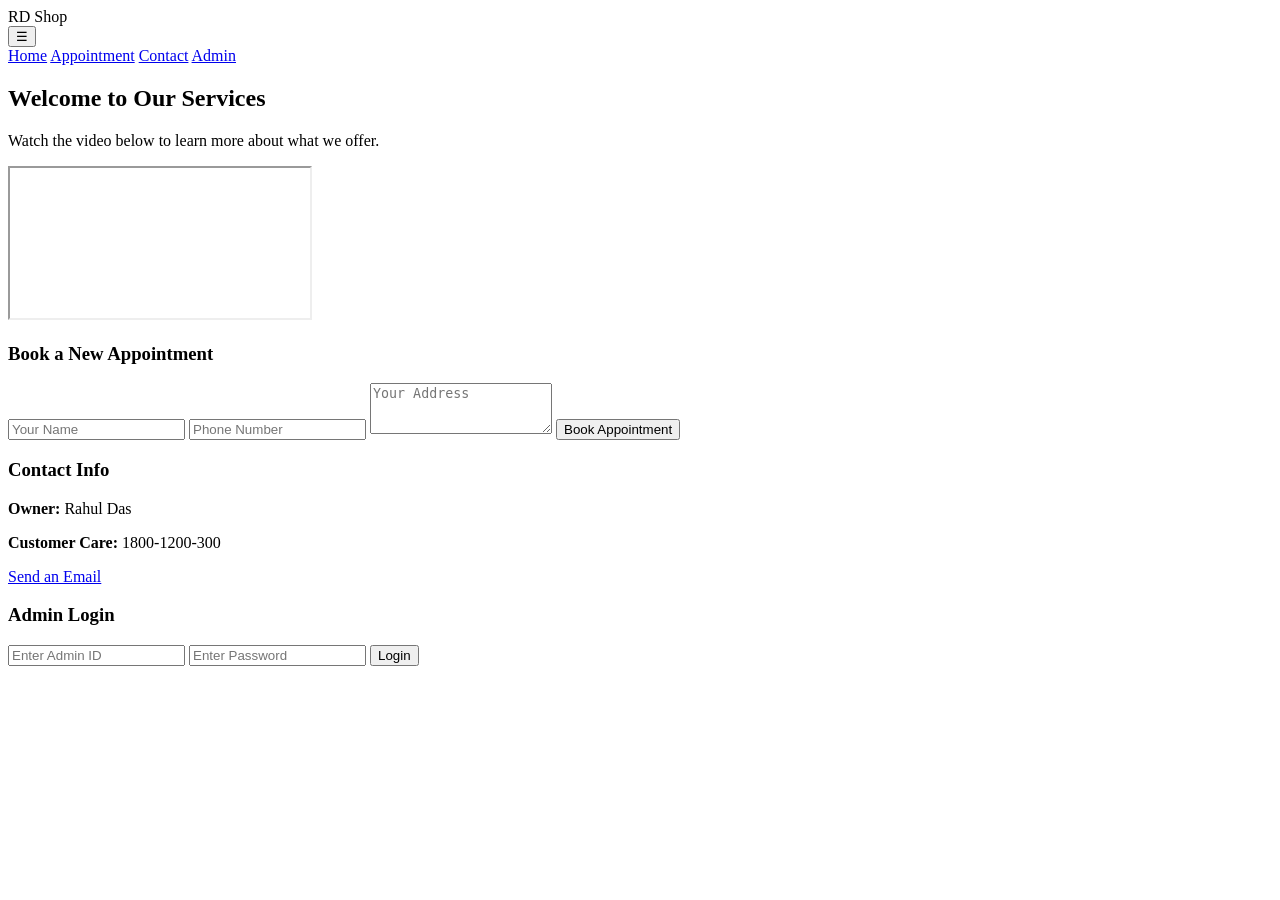
==== index.html @ 36b1b047 "Update index.html" ====
<!DOCTYPE html>
<html lang="en">
<head>
  <meta charset="UTF-8">
  <meta name="viewport" content="width=device-width, initial-scale=1.0">
  <title>Professional Booking Website</title>
  <link rel="stylesheet" href="style.css">
</head>
<body>

  <nav class="navbar">
    <div class="brand-logo">RD Shop</div>
    
    <button class="burger-menu" id="burgerBtn" onclick="toggleMenu()">
      &#9776;
    </button>

    <div class="nav-links" id="navLinks">
      <a href="#" onclick="showPage('homePage')">Home</a>
      <a href="#" onclick="showPage('appointmentPage')">Appointment</a>
      <a href="#" onclick="showPage('contactPage')">Contact</a>
      <a href="#" onclick="showPage('adminPage')" class="admin-btn">Admin</a>
    </div>
  </nav>

  <div class="main-content">
    
    <div id="homePage" class="page-section active-page">
      <h2>Welcome to Our Services</h2>
      <p>Watch the video below to learn more about what we offer.</p>
      <div class="video-container">
        <iframe src="https://drive.google.com/file/d/1OFH7rsXLNHK45rl4JswXn68paN9ty5_2/preview" allow="autoplay"></iframe>
      </div>
    </div>

    <div id="appointmentPage" class="page-section">
      <div class="card-section">
        <h3>Book a New Appointment</h3>
        <input type="text" id="name" placeholder="Your Name" required>
        <input type="text" id="phone" placeholder="Phone Number" required>
        <textarea id="address" placeholder="Your Address" rows="3" required></textarea>
        <button onclick="submitBooking()" class="btn-submit">Book Appointment</button>
        <p id="bookingMessage" class="msg-box"></p>
      </div>
    </div>

    <div id="contactPage" class="page-section">
      <div class="card-section text-center">
        <h3>Contact Info</h3>
        <p><strong>Owner:</strong> Rahul Das</p>
        <p><strong>Customer Care:</strong> 1800-1200-300</p>
        <a href="mailto:rahuldas8315@gmail.com" class="btn-email">Send an Email</a>
      </div>
    </div>

    <div id="adminPage" class="page-section">
      <div class="card-section" id="adminLoginSection">
        <h3>Admin Login</h3>
        <input type="text" id="adminId" placeholder="Enter Admin ID">
        <input type="password" id="adminPassword" placeholder="Enter Password">
        <button onclick="loginAdmin()" class="btn-submit">Login</button>
        <p id="adminMessage" class="msg-box"></p>
      </div>

      <div class="card-section" id="adminDashboard" style="display:none;">
        <div class="header-flex">
          <h3>Appointment List</h3>
          <button onclick="logoutAdmin()" class="btn-logout">Logout</button>
        </div>
        <div id="tableContainer" class="table-responsive">Loading...</div>
      </div>
    </div>

  </div>

  <script src="script.js"></script>
</body>
</html>
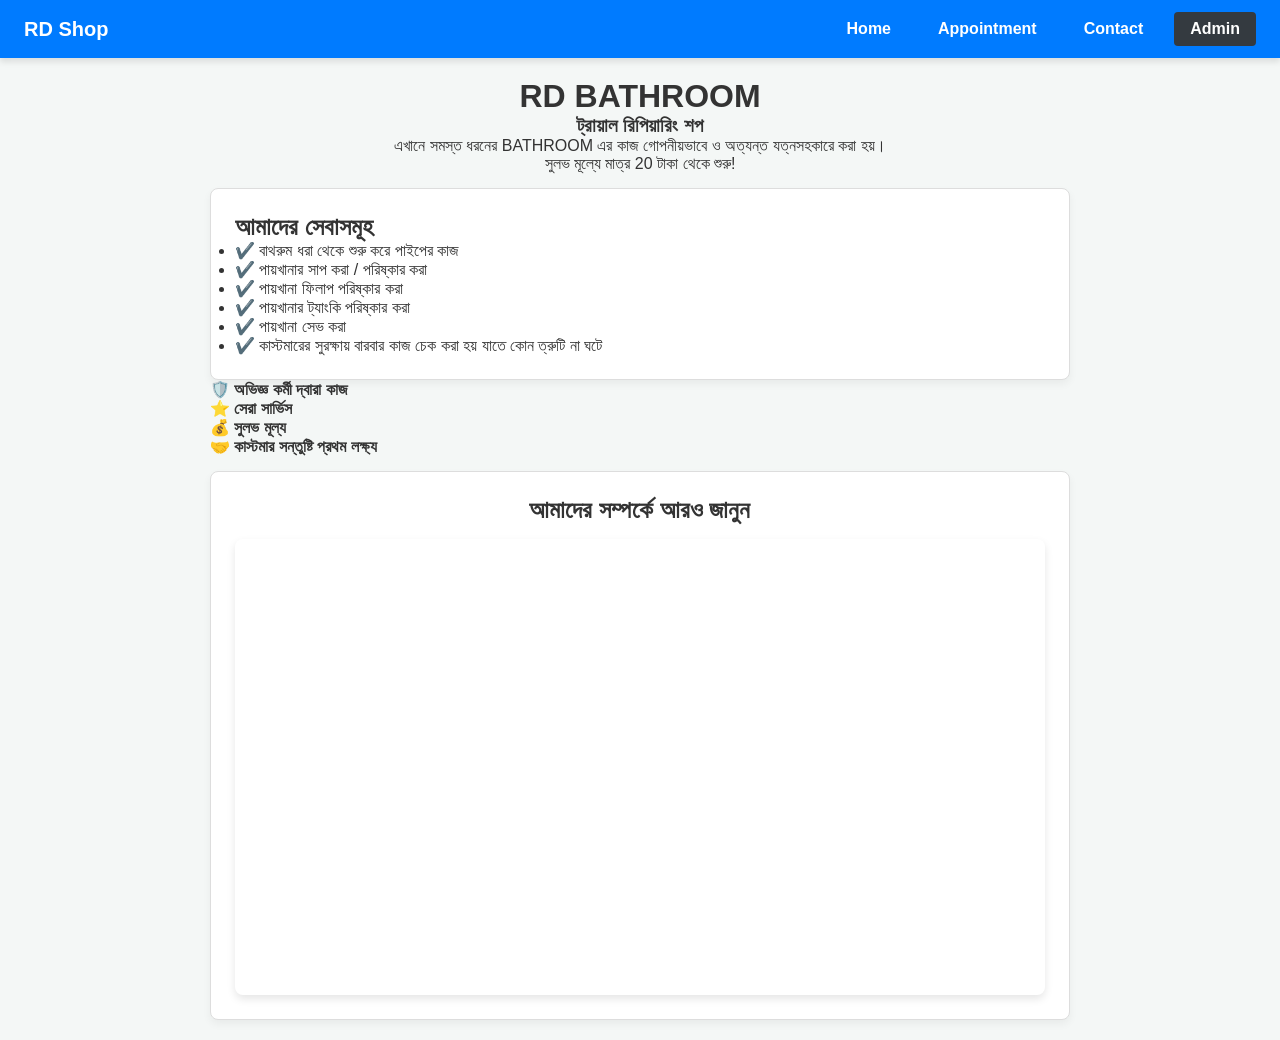
==== commit cc6701b1: "Update index.html" ====
--- a/index.html
+++ b/index.html
@@ -3,18 +3,14 @@
 <head>
   <meta charset="UTF-8">
   <meta name="viewport" content="width=device-width, initial-scale=1.0">
-  <title>Professional Booking Website</title>
+  <title>RD Bathroom - Professional Services</title>
   <link rel="stylesheet" href="style.css">
 </head>
 <body>
 
   <nav class="navbar">
     <div class="brand-logo">RD Shop</div>
-    
-    <button class="burger-menu" id="burgerBtn" onclick="toggleMenu()">
-      &#9776;
-    </button>
-
+    <button class="burger-menu" id="burgerBtn" onclick="toggleMenu()">&#9776;</button>
     <div class="nav-links" id="navLinks">
       <a href="#" onclick="showPage('homePage')">Home</a>
       <a href="#" onclick="showPage('appointmentPage')">Appointment</a>
@@ -26,51 +22,102 @@
   <div class="main-content">
     
     <div id="homePage" class="page-section active-page">
-      <h2>Welcome to Our Services</h2>
-      <p>Watch the video below to learn more about what we offer.</p>
-      <div class="video-container">
-        <iframe src="https://drive.google.com/file/d/1OFH7rsXLNHK45rl4JswXn68paN9ty5_2/preview" allow="autoplay"></iframe>
+      
+      <div class="hero-section text-center">
+        <h1 class="shop-title">RD BATHROOM</h1>
+        <h3 class="shop-subtitle">ট্রায়াল রিপিয়ারিং শপ</h3>
+        <p class="tagline">এখানে সমস্ত ধরনের BATHROOM এর কাজ গোপনীয়ভাবে ও অত্যন্ত যত্নসহকারে করা হয়।</p>
+        <div class="offer-badge">সুলভ মূল্যে মাত্র 20 টাকা থেকে শুরু!</div>
+      </div>
+
+      <div class="card-section">
+        <h2 class="section-title">আমাদের সেবাসমূহ</h2>
+        <ul class="service-list">
+          <li>✔️ বাথরুম ধরা থেকে শুরু করে পাইপের কাজ</li>
+          <li>✔️ পায়খানার সাপ করা / পরিষ্কার করা</li>
+          <li>✔️ পায়খানা ফিলাপ পরিষ্কার করা</li>
+          <li>✔️ পায়খানার ট্যাংকি পরিষ্কার করা</li>
+          <li>✔️ পায়খানা সেভ করা</li>
+          <li>✔️ কাস্টমারের সুরক্ষায় বারবার কাজ চেক করা হয় যাতে কোন ত্রুটি না ঘটে</li>
+        </ul>
+      </div>
+
+      <div class="features-grid">
+        <div class="feature-box">🛡️ <strong>অভিজ্ঞ কর্মী দ্বারা কাজ</strong></div>
+        <div class="feature-box">⭐ <strong>সেরা সার্ভিস</strong></div>
+        <div class="feature-box">💰 <strong>সুলভ মূল্য</strong></div>
+        <div class="feature-box">🤝 <strong>কাস্টমার সন্তুষ্টি প্রথম লক্ষ্য</strong></div>
+      </div>
+
+      <div class="card-section text-center">
+        <h2 class="section-title">আমাদের সম্পর্কে আরও জানুন</h2>
+        <div class="video-container">
+          <iframe src="https://drive.google.com/file/d/1OFH7rsXLNHK45rl4JswXn68paN9ty5_2/preview" allow="autoplay"></iframe>
+        </div>
       </div>
     </div>
 
     <div id="appointmentPage" class="page-section">
       <div class="card-section">
-        <h3>Book a New Appointment</h3>
-        <input type="text" id="name" placeholder="Your Name" required>
-        <input type="text" id="phone" placeholder="Phone Number" required>
-        <textarea id="address" placeholder="Your Address" rows="3" required></textarea>
-        <button onclick="submitBooking()" class="btn-submit">Book Appointment</button>
+        <h2 class="section-title">Book a New Appointment</h2>
+        <div class="form-group">
+          <input type="text" id="name" placeholder="Your Name" required>
+          <input type="text" id="phone" placeholder="Phone Number" required>
+          <textarea id="address" placeholder="Your Address" rows="3" required></textarea>
+          <button id="bookBtn" onclick="submitBooking()" class="btn-submit">Book Appointment</button>
+        </div>
         <p id="bookingMessage" class="msg-box"></p>
       </div>
     </div>
 
     <div id="contactPage" class="page-section">
       <div class="card-section text-center">
-        <h3>Contact Info</h3>
-        <p><strong>Owner:</strong> Rahul Das</p>
-        <p><strong>Customer Care:</strong> 1800-1200-300</p>
+        <h2 class="section-title">Contact Info</h2>
+        
+        <div class="contact-grid">
+          <div class="contact-card">
+            <div class="icon">📍</div>
+            <h4>Address</h4>
+            <p>গ্রাম: শ্রীধরপুর, ঘোলা<br>রানাঘাট, নদীয়া</p>
+          </div>
+          
+          <div class="contact-card">
+            <div class="icon">📞</div>
+            <h4>Phone</h4>
+            <p><strong>Mobile:</strong> 9002785595</p>
+            <p><strong>Care:</strong> 1800-1200-300</p>
+          </div>
+          
+          <div class="contact-card">
+            <div class="icon">👤</div>
+            <h4>Proprietor</h4>
+            <p>Rahul Das</p>
+          </div>
+        </div>
+
         <a href="mailto:rahuldas8315@gmail.com" class="btn-email">Send an Email</a>
       </div>
     </div>
 
     <div id="adminPage" class="page-section">
       <div class="card-section" id="adminLoginSection">
-        <h3>Admin Login</h3>
-        <input type="text" id="adminId" placeholder="Enter Admin ID">
-        <input type="password" id="adminPassword" placeholder="Enter Password">
-        <button onclick="loginAdmin()" class="btn-submit">Login</button>
+        <h2 class="section-title">Admin Login</h2>
+        <div class="form-group">
+          <input type="text" id="adminId" placeholder="Enter Admin ID">
+          <input type="password" id="adminPassword" placeholder="Enter Password">
+          <button id="loginBtn" onclick="loginAdmin()" class="btn-submit">Login</button>
+        </div>
         <p id="adminMessage" class="msg-box"></p>
       </div>
 
       <div class="card-section" id="adminDashboard" style="display:none;">
         <div class="header-flex">
-          <h3>Appointment List</h3>
+          <h2 class="section-title" style="margin:0;">Appointment List</h2>
           <button onclick="logoutAdmin()" class="btn-logout">Logout</button>
         </div>
         <div id="tableContainer" class="table-responsive">Loading...</div>
       </div>
     </div>
-
   </div>
 
   <script src="script.js"></script>
--- a/style.css
+++ b/style.css
@@ -0,0 +1,59 @@
+* { box-sizing: border-box; margin: 0; padding: 0; }
+body { font-family: 'Segoe UI', Tahoma, Geneva, Verdana, sans-serif; background: #f4f7f6; color: #333; }
+
+/* Navbar Base */
+.navbar { background-color: #007bff; display: flex; justify-content: space-between; align-items: center; padding: 12px 24px; box-shadow: 0 4px 6px rgba(0,0,0,0.1); position: relative; }
+.brand-logo { color: #fff; font-size: 20px; font-weight: bold; }
+.nav-links { display: flex; align-items: center; gap: 15px; }
+.nav-links a { color: white; text-decoration: none; font-weight: 600; padding: 8px 16px; border-radius: 4px; transition: 0.3s; }
+.nav-links a:hover { background-color: #0056b3; }
+.nav-links a.admin-btn { background-color: #343a40; }
+.nav-links a.admin-btn:hover { background-color: #1d2124; }
+
+/* Burger Button */
+.burger-menu { display: none; background: none; border: none; color: white; font-size: 28px; cursor: pointer; }
+
+/* Mobile responsive menu */
+@media (max-width: 768px) {
+  .burger-menu { display: block; }
+  .nav-links { display: none; flex-direction: column; position: absolute; top: 100%; left: 0; width: 100%; background-color: #007bff; padding: 15px 0; box-shadow: 0 6px 10px rgba(0,0,0,0.15); z-index: 1000; }
+  .nav-links.show { display: flex; }
+  .nav-links a { width: 90%; text-align: center; padding: 12px 0; }
+}
+
+/* Page Layout */
+.main-content { padding: 20px; max-width: 900px; margin: auto; }
+.page-section { display: none; animation: fadeIn 0.4s ease-in-out; }
+.active-page { display: block; }
+@keyframes fadeIn { from { opacity: 0; transform: translateY(5px); } to { opacity: 1; transform: translateY(0); } }
+
+/* Cards & Forms */
+.card-section { border: 1px solid #ddd; padding: 24px; margin-top: 15px; border-radius: 8px; background: #fff; box-shadow: 0 4px 8px rgba(0,0,0,0.05); }
+.text-center { text-align: center; }
+.header-flex { display: flex; justify-content: space-between; align-items: center; }
+input, textarea, button { padding: 12px; margin: 8px 0; width: 100%; border-radius: 5px; border: 1px solid #ccc; font-family: inherit; font-size: 15px; }
+.btn-submit { background-color: #007bff; color: white; border: none; cursor: pointer; font-weight: bold; transition: 0.3s; }
+.btn-submit:hover { background-color: #0056b3; }
+.btn-email { background-color: #17a2b8; color: white; padding: 12px 24px; display: inline-block; text-decoration: none; border-radius: 5px; font-weight: bold; margin-top: 15px; }
+.btn-email:hover { background-color: #117a8b; }
+
+/* Responsive Video Container */
+.video-container { position: relative; padding-bottom: 56.25%; height: 0; overflow: hidden; border-radius: 8px; margin-top: 15px; box-shadow: 0 4px 8px rgba(0,0,0,0.1); }
+.video-container iframe { position: absolute; top: 0; left: 0; width: 100%; height: 100%; border: none; }
+
+/* Tables */
+.table-responsive { overflow-x: auto; margin-top: 15px; }
+table { width: 100%; border-collapse: collapse; font-size: 14px; }
+th, td { border: 1px solid #ddd; padding: 12px; text-align: left; }
+th { background-color: #343a40; color: white; }
+.btn-approve { background-color: #28a745; color: white; border: none; padding: 6px 12px; font-size: 12px; border-radius: 4px; cursor: pointer; margin-bottom: 4px; width: 100%; }
+.btn-reject { background-color: #dc3545; color: white; border: none; padding: 6px 12px; font-size: 12px; border-radius: 4px; cursor: pointer; width: 100%; }
+.btn-logout { background-color: #6c757d; color: white; border: none; width: auto; padding: 8px 16px; cursor: pointer; }
+.status-pending { color: #856404; font-weight: bold; background: #fff3cd; padding: 4px 8px; border-radius: 4px; display: inline-block; }
+.status-approved { color: #155724; font-weight: bold; background: #d4edda; padding: 4px 8px; border-radius: 4px; display: inline-block; }
+.status-rejected { color: #721c24; font-weight: bold; background: #f8d7da; padding: 4px 8px; border-radius: 4px; display: inline-block; }
+
+.msg-box { font-weight: bold; margin-top: 10px; }
+.error-text { color: red; }
+.success-text { color: green; }
+.info-text { color: blue; }
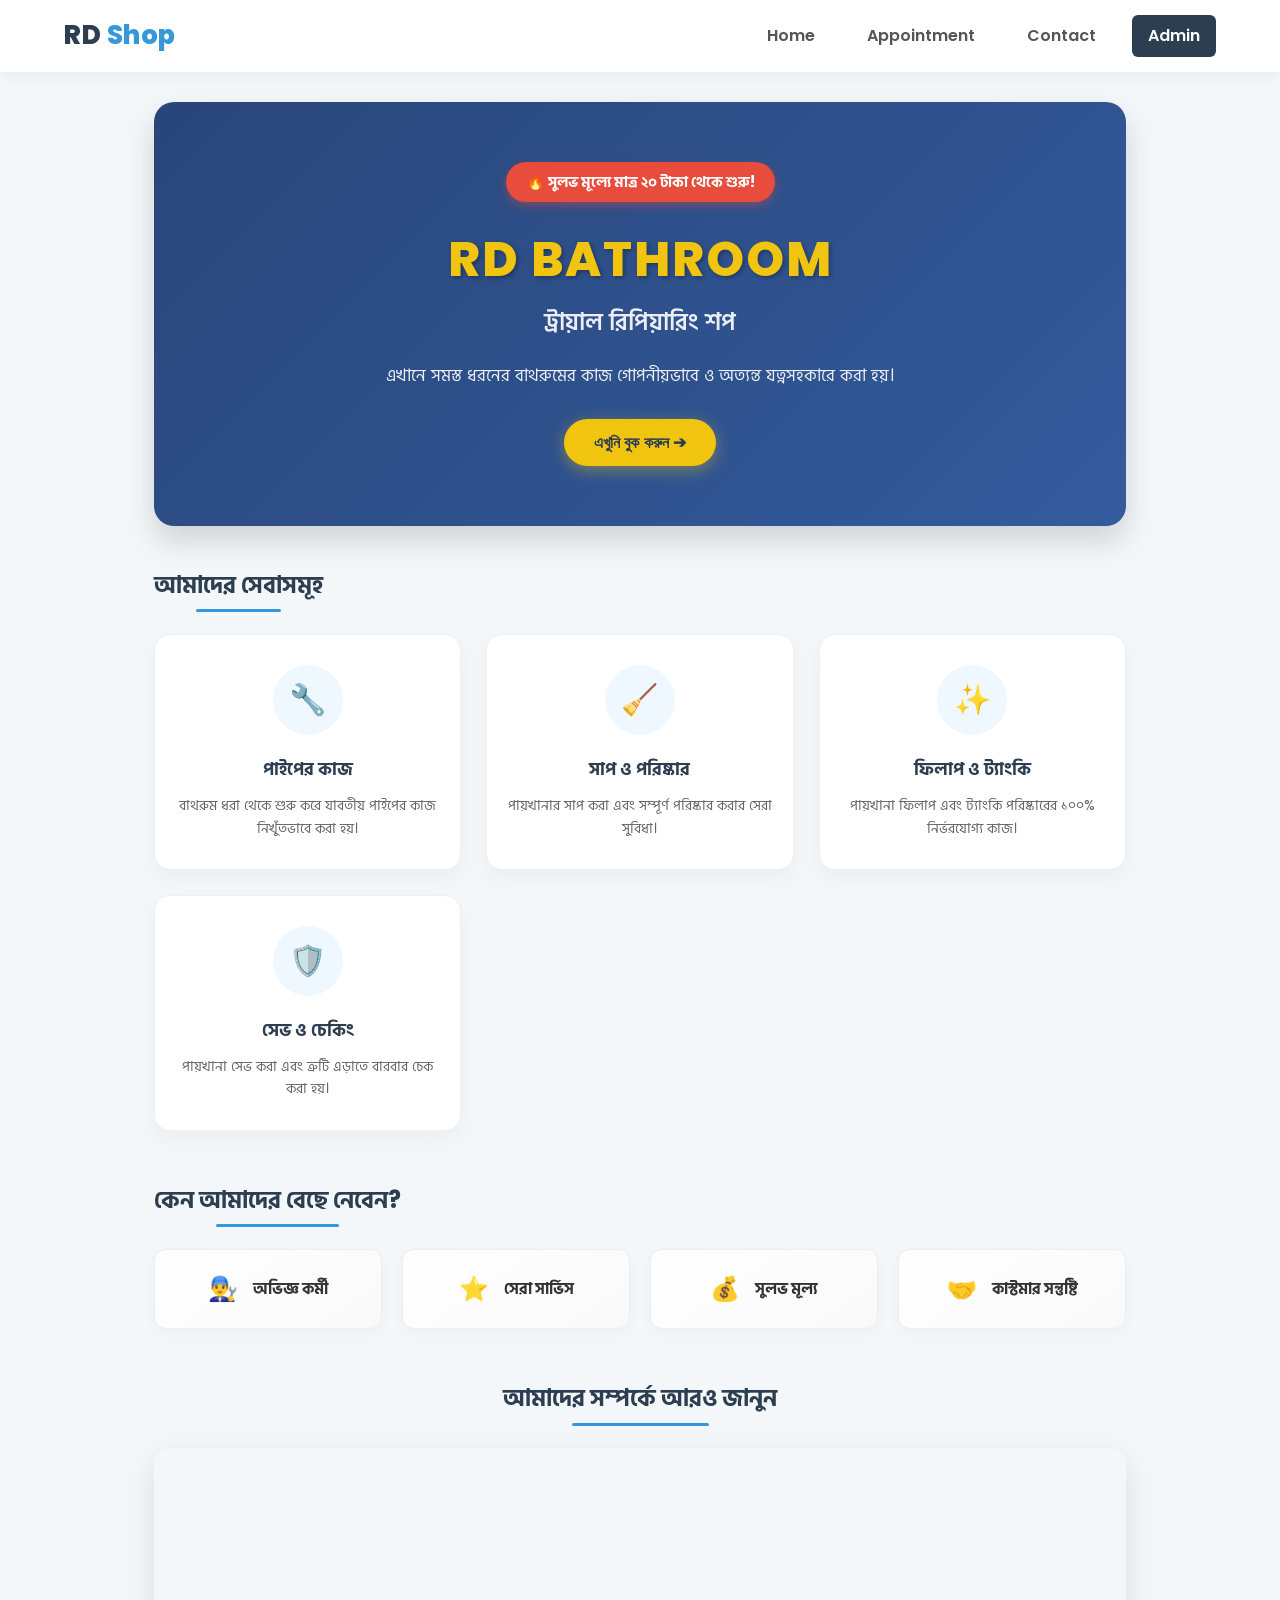
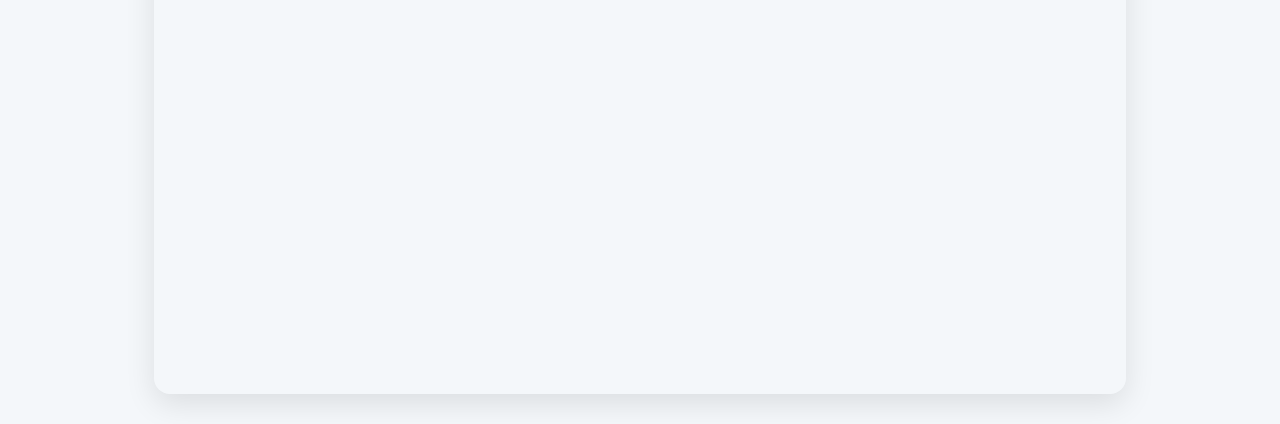
==== commit 39012c2b: "Update index.html" ====
--- a/index.html
+++ b/index.html
@@ -3,13 +3,18 @@
 <head>
   <meta charset="UTF-8">
   <meta name="viewport" content="width=device-width, initial-scale=1.0">
-  <title>RD Bathroom - Professional Services</title>
+  <title>RD Bathroom - Premium Services</title>
+  
+  <!-- Google Fonts for Professional Typography -->
+  <link href="https://fonts.googleapis.com/css2?family=Poppins:wght@300;400;600;800&family=Hind+Siliguri:wght@400;600;700&display=swap" rel="stylesheet">
+  
   <link rel="stylesheet" href="style.css">
 </head>
 <body>
 
+  <!-- Navigation Bar -->
   <nav class="navbar">
-    <div class="brand-logo">RD Shop</div>
+    <div class="brand-logo">RD <span>Shop</span></div>
     <button class="burger-menu" id="burgerBtn" onclick="toggleMenu()">&#9776;</button>
     <div class="nav-links" id="navLinks">
       <a href="#" onclick="showPage('homePage')">Home</a>
@@ -21,35 +26,72 @@
 
   <div class="main-content">
     
+    <!-- HOME PAGE -->
     <div id="homePage" class="page-section active-page">
       
-      <div class="hero-section text-center">
-        <h1 class="shop-title">RD BATHROOM</h1>
-        <h3 class="shop-subtitle">ট্রায়াল রিপিয়ারিং শপ</h3>
-        <p class="tagline">এখানে সমস্ত ধরনের BATHROOM এর কাজ গোপনীয়ভাবে ও অত্যন্ত যত্নসহকারে করা হয়।</p>
-        <div class="offer-badge">সুলভ মূল্যে মাত্র 20 টাকা থেকে শুরু!</div>
+      <!-- Premium Hero Section -->
+      <div class="hero-section">
+        <div class="hero-content">
+          <div class="offer-badge">🔥 সুলভ মূল্যে মাত্র ২০ টাকা থেকে শুরু!</div>
+          <h1 class="shop-title">RD BATHROOM</h1>
+          <h3 class="shop-subtitle">ট্রায়াল রিপিয়ারিং শপ</h3>
+          <p class="tagline">এখানে সমস্ত ধরনের বাথরুমের কাজ গোপনীয়ভাবে ও অত্যন্ত যত্নসহকারে করা হয়।</p>
+          <button class="hero-btn" onclick="showPage('appointmentPage')">এখুনি বুক করুন ➔</button>
+        </div>
       </div>
 
-      <div class="card-section">
-        <h2 class="section-title">আমাদের সেবাসমূহ</h2>
-        <ul class="service-list">
-          <li>✔️ বাথরুম ধরা থেকে শুরু করে পাইপের কাজ</li>
-          <li>✔️ পায়খানার সাপ করা / পরিষ্কার করা</li>
-          <li>✔️ পায়খানা ফিলাপ পরিষ্কার করা</li>
-          <li>✔️ পায়খানার ট্যাংকি পরিষ্কার করা</li>
-          <li>✔️ পায়খানা সেভ করা</li>
-          <li>✔️ কাস্টমারের সুরক্ষায় বারবার কাজ চেক করা হয় যাতে কোন ত্রুটি না ঘটে</li>
-        </ul>
+      <!-- Modern Services Grid -->
+      <div class="section-container">
+        <h2 class="section-title text-center">আমাদের সেবাসমূহ</h2>
+        <div class="services-grid">
+          <div class="service-card">
+            <div class="icon-circle">🔧</div>
+            <h4>পাইপের কাজ</h4>
+            <p>বাথরুম ধরা থেকে শুরু করে যাবতীয় পাইপের কাজ নিখুঁতভাবে করা হয়।</p>
+          </div>
+          <div class="service-card">
+            <div class="icon-circle">🧹</div>
+            <h4>সাপ ও পরিষ্কার</h4>
+            <p>পায়খানার সাপ করা এবং সম্পূর্ণ পরিষ্কার করার সেরা সুবিধা।</p>
+          </div>
+          <div class="service-card">
+            <div class="icon-circle">✨</div>
+            <h4>ফিলাপ ও ট্যাংকি</h4>
+            <p>পায়খানা ফিলাপ এবং ট্যাংকি পরিষ্কারের ১০০% নির্ভরযোগ্য কাজ।</p>
+          </div>
+          <div class="service-card">
+            <div class="icon-circle">🛡️</div>
+            <h4>সেভ ও চেকিং</h4>
+            <p>পায়খানা সেভ করা এবং ত্রুটি এড়াতে বারবার চেক করা হয়।</p>
+          </div>
+        </div>
       </div>
 
-      <div class="features-grid">
-        <div class="feature-box">🛡️ <strong>অভিজ্ঞ কর্মী দ্বারা কাজ</strong></div>
-        <div class="feature-box">⭐ <strong>সেরা সার্ভিস</strong></div>
-        <div class="feature-box">💰 <strong>সুলভ মূল্য</strong></div>
-        <div class="feature-box">🤝 <strong>কাস্টমার সন্তুষ্টি প্রথম লক্ষ্য</strong></div>
+      <!-- Premium Features Grid -->
+      <div class="section-container">
+        <h2 class="section-title text-center">কেন আমাদের বেছে নেবেন?</h2>
+        <div class="features-grid">
+          <div class="feature-box">
+            <span class="f-icon">👨‍🔧</span>
+            <strong>অভিজ্ঞ কর্মী</strong>
+          </div>
+          <div class="feature-box">
+            <span class="f-icon">⭐</span>
+            <strong>সেরা সার্ভিস</strong>
+          </div>
+          <div class="feature-box">
+            <span class="f-icon">💰</span>
+            <strong>সুলভ মূল্য</strong>
+          </div>
+          <div class="feature-box">
+            <span class="f-icon">🤝</span>
+            <strong>কাস্টমার সন্তুষ্টি</strong>
+          </div>
+        </div>
       </div>
 
-      <div class="card-section text-center">
+      <!-- Video Section -->
+      <div class="section-container text-center" style="margin-bottom: 0;">
         <h2 class="section-title">আমাদের সম্পর্কে আরও জানুন</h2>
         <div class="video-container">
           <iframe src="https://drive.google.com/file/d/1OFH7rsXLNHK45rl4JswXn68paN9ty5_2/preview" allow="autoplay"></iframe>
@@ -57,6 +99,7 @@
       </div>
     </div>
 
+    <!-- APPOINTMENT PAGE -->
     <div id="appointmentPage" class="page-section">
       <div class="card-section">
         <h2 class="section-title">Book a New Appointment</h2>
@@ -70,35 +113,33 @@
       </div>
     </div>
 
+    <!-- CONTACT PAGE -->
     <div id="contactPage" class="page-section">
       <div class="card-section text-center">
         <h2 class="section-title">Contact Info</h2>
-        
         <div class="contact-grid">
           <div class="contact-card">
             <div class="icon">📍</div>
             <h4>Address</h4>
             <p>গ্রাম: শ্রীধরপুর, ঘোলা<br>রানাঘাট, নদীয়া</p>
           </div>
-          
           <div class="contact-card">
             <div class="icon">📞</div>
             <h4>Phone</h4>
             <p><strong>Mobile:</strong> 9002785595</p>
             <p><strong>Care:</strong> 1800-1200-300</p>
           </div>
-          
           <div class="contact-card">
             <div class="icon">👤</div>
             <h4>Proprietor</h4>
             <p>Rahul Das</p>
           </div>
         </div>
-
         <a href="mailto:rahuldas8315@gmail.com" class="btn-email">Send an Email</a>
       </div>
     </div>
 
+    <!-- ADMIN PAGE -->
     <div id="adminPage" class="page-section">
       <div class="card-section" id="adminLoginSection">
         <h2 class="section-title">Admin Login</h2>
@@ -112,7 +153,7 @@
 
       <div class="card-section" id="adminDashboard" style="display:none;">
         <div class="header-flex">
-          <h2 class="section-title" style="margin:0;">Appointment List</h2>
+          <h2 class="section-title" style="margin:0; border:none;">Appointment List</h2>
           <button onclick="logoutAdmin()" class="btn-logout">Logout</button>
         </div>
         <div id="tableContainer" class="table-responsive">Loading...</div>
--- a/style.css
+++ b/style.css
@@ -1,59 +1,128 @@
+/* Google Fonts Apply */
 * { box-sizing: border-box; margin: 0; padding: 0; }
-body { font-family: 'Segoe UI', Tahoma, Geneva, Verdana, sans-serif; background: #f4f7f6; color: #333; }
+body { 
+  font-family: 'Poppins', 'Hind Siliguri', sans-serif; 
+  background: #f4f7fa; 
+  color: #333; 
+  line-height: 1.6; 
+}
 
-/* Navbar Base */
-.navbar { background-color: #007bff; display: flex; justify-content: space-between; align-items: center; padding: 12px 24px; box-shadow: 0 4px 6px rgba(0,0,0,0.1); position: relative; }
-.brand-logo { color: #fff; font-size: 20px; font-weight: bold; }
-.nav-links { display: flex; align-items: center; gap: 15px; }
-.nav-links a { color: white; text-decoration: none; font-weight: 600; padding: 8px 16px; border-radius: 4px; transition: 0.3s; }
-.nav-links a:hover { background-color: #0056b3; }
-.nav-links a.admin-btn { background-color: #343a40; }
-.nav-links a.admin-btn:hover { background-color: #1d2124; }
+/* Navbar Premium Design */
+.navbar { 
+  background-color: #ffffff; 
+  display: flex; 
+  justify-content: space-between; 
+  align-items: center; 
+  padding: 15px 5%; 
+  box-shadow: 0 4px 12px rgba(0,0,0,0.05); 
+  position: sticky; 
+  top: 0; 
+  z-index: 100;
+}
+.brand-logo { color: #2c3e50; font-size: 26px; font-weight: 800; letter-spacing: 0.5px;}
+.brand-logo span { color: #3498db; }
+.nav-links { display: flex; align-items: center; gap: 20px; }
+.nav-links a { color: #555; text-decoration: none; font-weight: 600; padding: 8px 16px; border-radius: 6px; transition: all 0.3s ease; }
+.nav-links a:hover { color: #3498db; background: #f0f8ff; }
+.nav-links a.admin-btn { background-color: #2c3e50; color: white; }
+.nav-links a.admin-btn:hover { background-color: #1a252f; color: white;}
 
 /* Burger Button */
-.burger-menu { display: none; background: none; border: none; color: white; font-size: 28px; cursor: pointer; }
+.burger-menu { display: none; background: none; border: none; color: #2c3e50; font-size: 28px; cursor: pointer; }
 
-/* Mobile responsive menu */
 @media (max-width: 768px) {
   .burger-menu { display: block; }
-  .nav-links { display: none; flex-direction: column; position: absolute; top: 100%; left: 0; width: 100%; background-color: #007bff; padding: 15px 0; box-shadow: 0 6px 10px rgba(0,0,0,0.15); z-index: 1000; }
+  .nav-links { display: none; flex-direction: column; position: absolute; top: 100%; left: 0; width: 100%; background-color: #ffffff; padding: 15px 0; box-shadow: 0 6px 10px rgba(0,0,0,0.1); z-index: 1000; }
   .nav-links.show { display: flex; }
-  .nav-links a { width: 90%; text-align: center; padding: 12px 0; }
+  .nav-links a { width: 90%; text-align: center; padding: 12px 0; border-bottom: 1px solid #eee;}
 }
 
 /* Page Layout */
-.main-content { padding: 20px; max-width: 900px; margin: auto; }
-.page-section { display: none; animation: fadeIn 0.4s ease-in-out; }
+.main-content { padding: 30px 5%; max-width: 1100px; margin: auto; }
+.page-section { display: none; animation: fadeIn 0.5s cubic-bezier(0.165, 0.84, 0.44, 1); }
 .active-page { display: block; }
-@keyframes fadeIn { from { opacity: 0; transform: translateY(5px); } to { opacity: 1; transform: translateY(0); } }
+@keyframes fadeIn { from { opacity: 0; transform: translateY(15px); } to { opacity: 1; transform: translateY(0); } }
 
-/* Cards & Forms */
-.card-section { border: 1px solid #ddd; padding: 24px; margin-top: 15px; border-radius: 8px; background: #fff; box-shadow: 0 4px 8px rgba(0,0,0,0.05); }
+/* Section Containers & Titles */
+.section-container { margin-bottom: 50px; }
+.card-section { border: none; padding: 35px; margin-top: 20px; border-radius: 16px; background: #fff; box-shadow: 0 10px 25px rgba(0,0,0,0.03); }
 .text-center { text-align: center; }
-.header-flex { display: flex; justify-content: space-between; align-items: center; }
-input, textarea, button { padding: 12px; margin: 8px 0; width: 100%; border-radius: 5px; border: 1px solid #ccc; font-family: inherit; font-size: 15px; }
-.btn-submit { background-color: #007bff; color: white; border: none; cursor: pointer; font-weight: bold; transition: 0.3s; }
-.btn-submit:hover { background-color: #0056b3; }
-.btn-email { background-color: #17a2b8; color: white; padding: 12px 24px; display: inline-block; text-decoration: none; border-radius: 5px; font-weight: bold; margin-top: 15px; }
-.btn-email:hover { background-color: #117a8b; }
+.section-title { color: #2c3e50; font-weight: 700; font-size: 24px; margin-bottom: 30px; position: relative; display: inline-block;}
+.section-title::after { content: ''; position: absolute; width: 50%; height: 3px; background: #3498db; bottom: -8px; left: 25%; border-radius: 5px; }
 
-/* Responsive Video Container */
-.video-container { position: relative; padding-bottom: 56.25%; height: 0; overflow: hidden; border-radius: 8px; margin-top: 15px; box-shadow: 0 4px 8px rgba(0,0,0,0.1); }
+/* 🌟 Premium Hero Section */
+.hero-section { 
+  background: linear-gradient(135deg, rgba(30, 60, 114, 0.95), rgba(42, 82, 152, 0.95)), url('https://www.transparenttextures.com/patterns/carbon-fibre.png');
+  color: white; 
+  padding: 60px 20px; 
+  border-radius: 20px; 
+  margin-bottom: 40px; 
+  box-shadow: 0 15px 30px rgba(0,0,0,0.15);
+  text-align: center;
+  position: relative;
+  overflow: hidden;
+}
+.hero-content { position: relative; z-index: 2; }
+.shop-title { color: #f1c40f; font-size: 48px; margin-bottom: 5px; font-weight: 800; letter-spacing: 2px; text-shadow: 2px 2px 4px rgba(0,0,0,0.3);}
+.shop-subtitle { color: #ffffff; font-size: 24px; margin-bottom: 20px; font-weight: 600; opacity: 0.9;}
+.tagline { font-size: 17px; margin-bottom: 30px; color: #ecf0f1; max-width: 600px; margin-left: auto; margin-right: auto;}
+.offer-badge { background: #e74c3c; color: white; padding: 8px 20px; display: inline-block; border-radius: 30px; font-weight: 700; font-size: 15px; margin-bottom: 20px; box-shadow: 0 4px 10px rgba(231, 76, 60, 0.4); animation: pulse 2s infinite;}
+.hero-btn { background: #f1c40f; color: #2c3e50; padding: 14px 30px; font-size: 16px; font-weight: 700; border: none; border-radius: 30px; cursor: pointer; transition: all 0.3s ease; box-shadow: 0 4px 15px rgba(241, 196, 15, 0.4);}
+.hero-btn:hover { background: #fff; transform: translateY(-3px); }
+
+/* 🌟 Modern Services Grid */
+.services-grid { display: grid; grid-template-columns: repeat(auto-fit, minmax(240px, 1fr)); gap: 25px; }
+.service-card { background: #fff; padding: 30px 20px; border-radius: 16px; text-align: center; box-shadow: 0 8px 20px rgba(0,0,0,0.04); transition: all 0.3s ease; border: 1px solid #f0f0f0; position: relative; overflow: hidden;}
+.service-card:hover { transform: translateY(-10px); box-shadow: 0 15px 30px rgba(0,0,0,0.08); border-color: #3498db;}
+.icon-circle { width: 70px; height: 70px; background: #f0f8ff; color: #3498db; border-radius: 50%; display: flex; align-items: center; justify-content: center; font-size: 30px; margin: 0 auto 20px; transition: 0.3s;}
+.service-card:hover .icon-circle { background: #3498db; color: white; }
+.service-card h4 { color: #2c3e50; font-size: 18px; margin-bottom: 10px; font-weight: 700;}
+.service-card p { color: #666; font-size: 14px; }
+
+/* 🌟 Premium Features Grid */
+.features-grid { display: grid; grid-template-columns: repeat(auto-fit, minmax(200px, 1fr)); gap: 20px; }
+.feature-box { background: linear-gradient(145deg, #ffffff, #f9f9f9); padding: 20px; border-radius: 12px; text-align: center; font-size: 16px; box-shadow: 0 4px 15px rgba(0,0,0,0.03); border: 1px solid #eee; display: flex; align-items: center; justify-content: center; gap: 15px; transition: 0.3s;}
+.feature-box:hover { background: #3498db; color: white; transform: scale(1.03);}
+.f-icon { font-size: 24px; }
+
+/* Forms & Buttons */
+.form-group input, .form-group textarea { padding: 15px; margin: 10px 0; width: 100%; border-radius: 8px; border: 1px solid #ddd; font-family: inherit; font-size: 15px; background: #fafafa; transition: 0.3s;}
+.form-group input:focus, .form-group textarea:focus { outline: none; border-color: #3498db; background: #fff; box-shadow: 0 0 0 3px rgba(52, 152, 219, 0.1);}
+.btn-submit { background-color: #3498db; color: white; border: none; cursor: pointer; font-weight: 600; padding: 15px; border-radius: 8px; width: 100%; font-size: 16px; display: flex; justify-content: center; align-items: center; gap: 10px; transition: 0.3s;}
+.btn-submit:hover:not(:disabled) { background-color: #2980b9; transform: translateY(-2px);}
+.btn-submit:disabled { background-color: #95a5a6; cursor: not-allowed; }
+
+/* Contact & Admin styling */
+.contact-grid { display: grid; grid-template-columns: repeat(auto-fit, minmax(220px, 1fr)); gap: 25px; margin-bottom: 30px; }
+.contact-card { background: #fff; padding: 30px 20px; border-radius: 12px; box-shadow: 0 5px 15px rgba(0,0,0,0.05); border-bottom: 4px solid #3498db;}
+.contact-card .icon { font-size: 35px; margin-bottom: 15px; color: #3498db;}
+.contact-card h4 { color: #2c3e50; margin-bottom: 10px; font-weight: 700;}
+.btn-email { background-color: #e74c3c; color: white; padding: 15px 35px; display: inline-block; text-decoration: none; border-radius: 30px; font-weight: 600; transition: 0.3s; box-shadow: 0 4px 15px rgba(231, 76, 60, 0.3);}
+.btn-email:hover { background-color: #c0392b; transform: translateY(-3px);}
+
+/* Spinner & Tables */
+.spinner { border: 3px solid rgba(255, 255, 255, 0.3); border-top: 3px solid #ffffff; border-radius: 50%; width: 20px; height: 20px; animation: spin 1s linear infinite; }
+@keyframes spin { 0% { transform: rotate(0deg); } 100% { transform: rotate(360deg); } }
+.video-container { position: relative; padding-bottom: 56.25%; height: 0; overflow: hidden; border-radius: 16px; box-shadow: 0 10px 30px rgba(0,0,0,0.1); }
 .video-container iframe { position: absolute; top: 0; left: 0; width: 100%; height: 100%; border: none; }
+.table-responsive { overflow-x: auto; margin-top: 15px; border-radius: 10px; box-shadow: 0 0 15px rgba(0,0,0,0.05);}
+table { width: 100%; border-collapse: collapse; font-size: 14px; background: white;}
+th, td { border: 1px solid #f0f0f0; padding: 15px; text-align: left; }
+th { background-color: #2c3e50; color: white; font-weight: 600; white-space: nowrap;}
+tr:nth-child(even) { background-color: #fafafa; }
+.header-flex { display: flex; justify-content: space-between; align-items: center; margin-bottom: 20px;}
 
-/* Tables */
-.table-responsive { overflow-x: auto; margin-top: 15px; }
-table { width: 100%; border-collapse: collapse; font-size: 14px; }
-th, td { border: 1px solid #ddd; padding: 12px; text-align: left; }
-th { background-color: #343a40; color: white; }
-.btn-approve { background-color: #28a745; color: white; border: none; padding: 6px 12px; font-size: 12px; border-radius: 4px; cursor: pointer; margin-bottom: 4px; width: 100%; }
-.btn-reject { background-color: #dc3545; color: white; border: none; padding: 6px 12px; font-size: 12px; border-radius: 4px; cursor: pointer; width: 100%; }
-.btn-logout { background-color: #6c757d; color: white; border: none; width: auto; padding: 8px 16px; cursor: pointer; }
-.status-pending { color: #856404; font-weight: bold; background: #fff3cd; padding: 4px 8px; border-radius: 4px; display: inline-block; }
-.status-approved { color: #155724; font-weight: bold; background: #d4edda; padding: 4px 8px; border-radius: 4px; display: inline-block; }
-.status-rejected { color: #721c24; font-weight: bold; background: #f8d7da; padding: 4px 8px; border-radius: 4px; display: inline-block; }
-
-.msg-box { font-weight: bold; margin-top: 10px; }
-.error-text { color: red; }
-.success-text { color: green; }
-.info-text { color: blue; }
+.btn-approve, .btn-reject, .btn-logout { color: white; border: none; padding: 8px 15px; font-size: 13px; font-weight: 600; border-radius: 6px; cursor: pointer; transition: 0.2s;}
+.btn-approve { background-color: #27ae60; margin-bottom: 5px; width: 100%;}
+.btn-approve:hover { background-color: #219653;}
+.btn-reject { background-color: #e74c3c; width: 100%;}
+.btn-reject:hover { background-color: #c0392b;}
+.btn-logout { background-color: #95a5a6; }
+.btn-logout:hover { background-color: #7f8c8d; }
+.status-pending { color: #d35400; font-weight: 600; background: #fdf2e9; padding: 6px 12px; border-radius: 20px; display: inline-block; font-size: 12px;}
+.status-approved { color: #27ae60; font-weight: 600; background: #eaeded; padding: 6px 12px; border-radius: 20px; display: inline-block; font-size: 12px;}
+.status-rejected { color: #c0392b; font-weight: 600; background: #fdedec; padding: 6px 12px; border-radius: 20px; display: inline-block; font-size: 12px;}
+.msg-box { font-weight: 600; margin-top: 15px; text-align: center;}
+.error-text { color: #e74c3c; }
+.success-text { color: #27ae60; }
+.info-text { color: #3498db; }
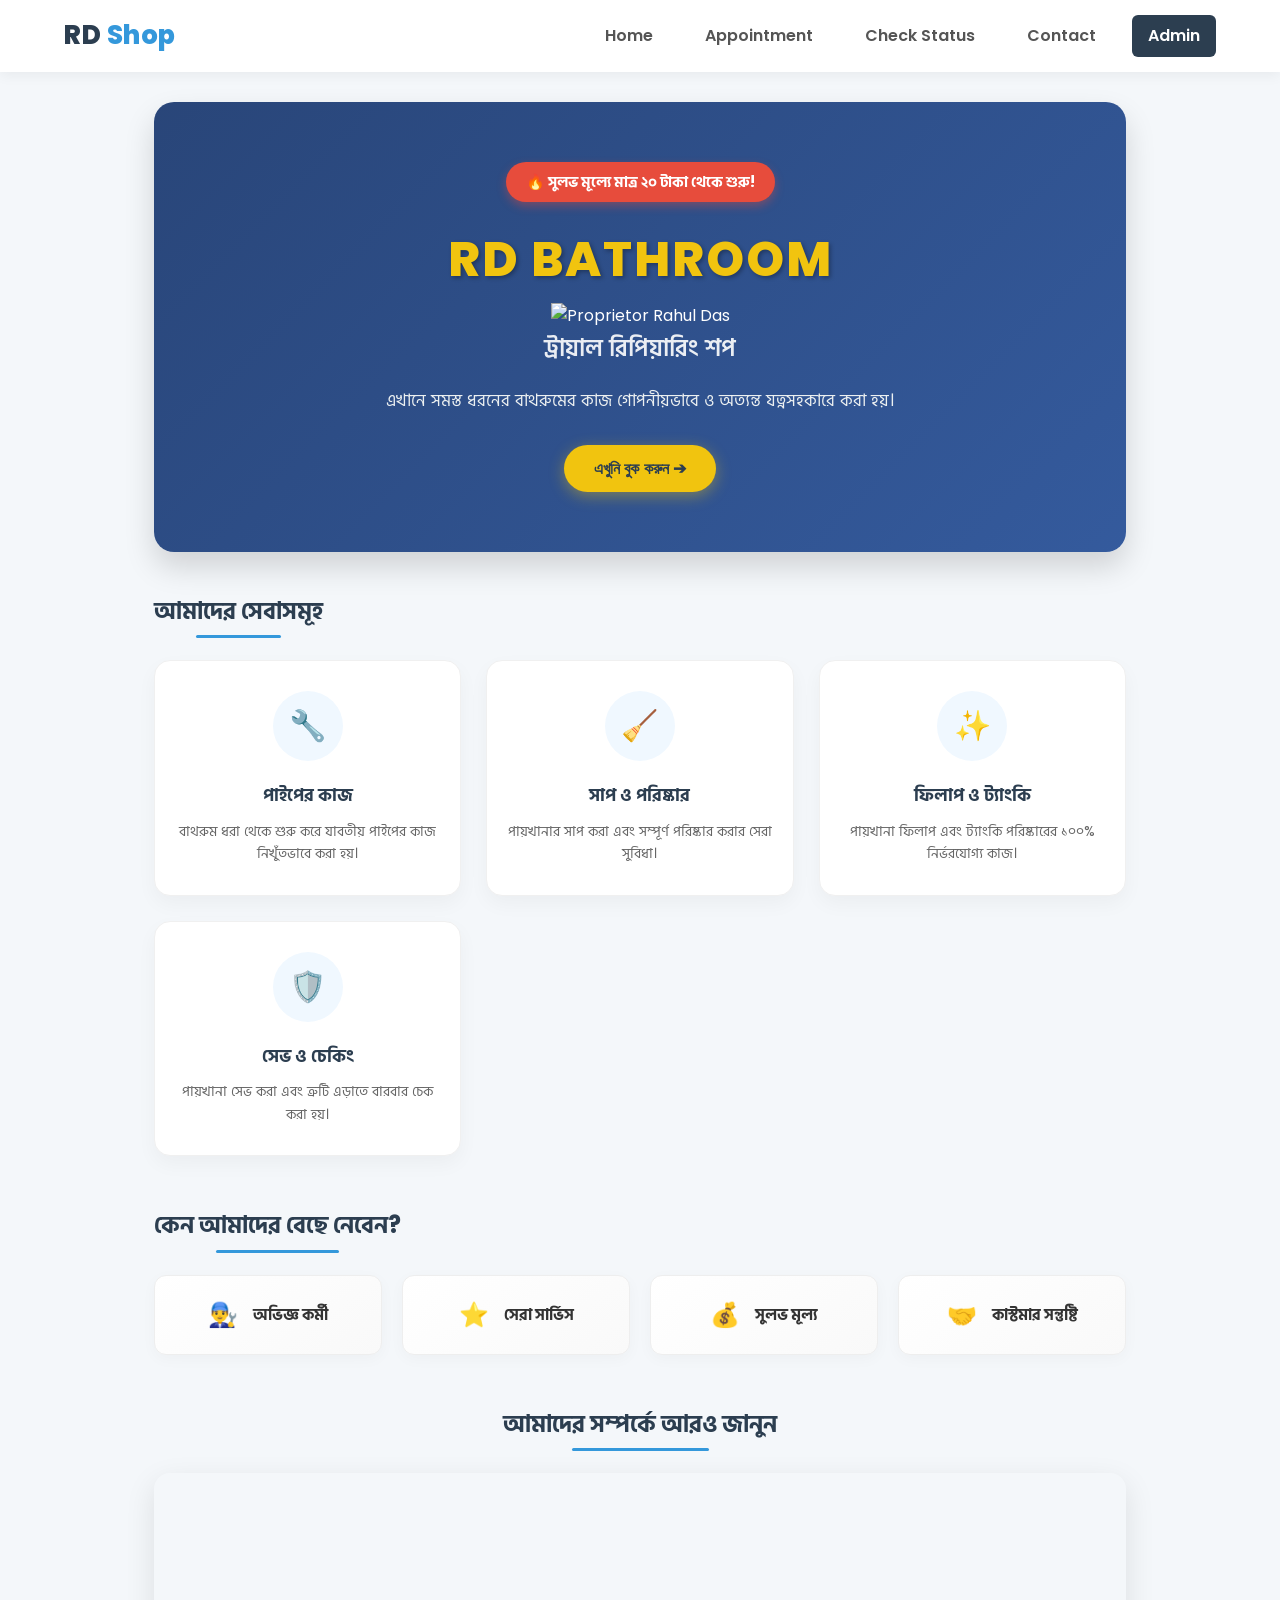
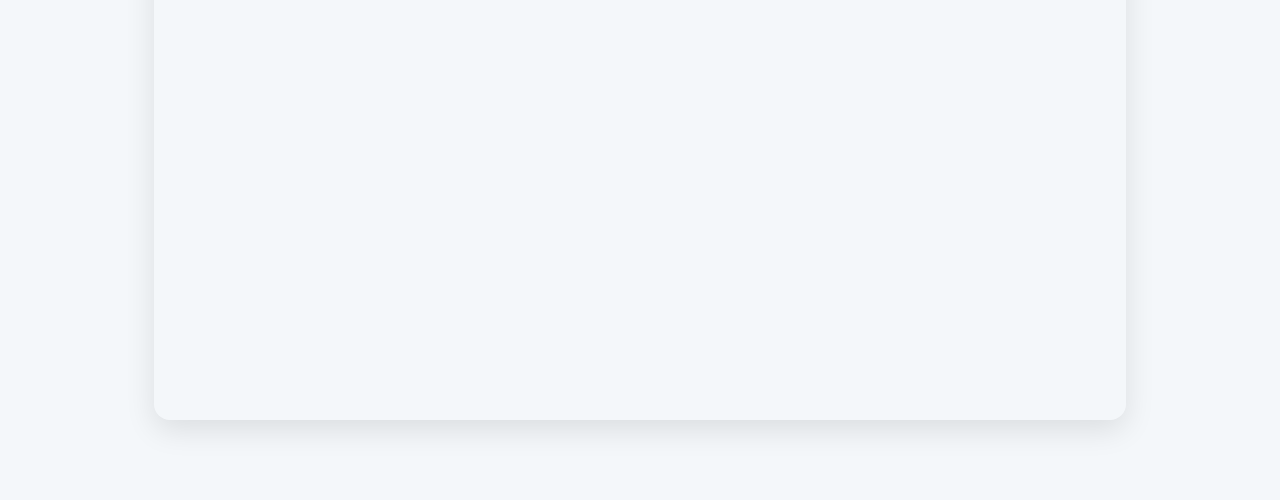
==== commit 64f4d607: "Update index.html" ====
--- a/index.html
+++ b/index.html
@@ -5,20 +5,18 @@
   <meta name="viewport" content="width=device-width, initial-scale=1.0">
   <title>RD Bathroom - Premium Services</title>
   
-  <!-- Google Fonts for Professional Typography -->
   <link href="https://fonts.googleapis.com/css2?family=Poppins:wght@300;400;600;800&family=Hind+Siliguri:wght@400;600;700&display=swap" rel="stylesheet">
-  
   <link rel="stylesheet" href="style.css">
 </head>
 <body>
 
-  <!-- Navigation Bar -->
   <nav class="navbar">
     <div class="brand-logo">RD <span>Shop</span></div>
     <button class="burger-menu" id="burgerBtn" onclick="toggleMenu()">&#9776;</button>
     <div class="nav-links" id="navLinks">
       <a href="#" onclick="showPage('homePage')">Home</a>
       <a href="#" onclick="showPage('appointmentPage')">Appointment</a>
+      <a href="#" onclick="showPage('statusPage')">Check Status</a>
       <a href="#" onclick="showPage('contactPage')">Contact</a>
       <a href="#" onclick="showPage('adminPage')" class="admin-btn">Admin</a>
     </div>
@@ -26,21 +24,20 @@
 
   <div class="main-content">
     
-    <!-- HOME PAGE -->
     <div id="homePage" class="page-section active-page">
-      
-      <!-- Premium Hero Section -->
       <div class="hero-section">
         <div class="hero-content">
           <div class="offer-badge">🔥 সুলভ মূল্যে মাত্র ২০ টাকা থেকে শুরু!</div>
           <h1 class="shop-title">RD BATHROOM</h1>
+          
+          <img class="owner-img" src="https://i.postimg.cc/yNM8JWc0/Adobe-Scan-22-Feb-2025-1-1.png" alt="Proprietor Rahul Das">
+          
           <h3 class="shop-subtitle">ট্রায়াল রিপিয়ারিং শপ</h3>
           <p class="tagline">এখানে সমস্ত ধরনের বাথরুমের কাজ গোপনীয়ভাবে ও অত্যন্ত যত্নসহকারে করা হয়।</p>
           <button class="hero-btn" onclick="showPage('appointmentPage')">এখুনি বুক করুন ➔</button>
         </div>
       </div>
 
-      <!-- Modern Services Grid -->
       <div class="section-container">
         <h2 class="section-title text-center">আমাদের সেবাসমূহ</h2>
         <div class="services-grid">
@@ -67,31 +64,17 @@
         </div>
       </div>
 
-      <!-- Premium Features Grid -->
       <div class="section-container">
         <h2 class="section-title text-center">কেন আমাদের বেছে নেবেন?</h2>
         <div class="features-grid">
-          <div class="feature-box">
-            <span class="f-icon">👨‍🔧</span>
-            <strong>অভিজ্ঞ কর্মী</strong>
-          </div>
-          <div class="feature-box">
-            <span class="f-icon">⭐</span>
-            <strong>সেরা সার্ভিস</strong>
-          </div>
-          <div class="feature-box">
-            <span class="f-icon">💰</span>
-            <strong>সুলভ মূল্য</strong>
-          </div>
-          <div class="feature-box">
-            <span class="f-icon">🤝</span>
-            <strong>কাস্টমার সন্তুষ্টি</strong>
-          </div>
+          <div class="feature-box"><span class="f-icon">👨‍🔧</span> <strong>অভিজ্ঞ কর্মী</strong></div>
+          <div class="feature-box"><span class="f-icon">⭐</span> <strong>সেরা সার্ভিস</strong></div>
+          <div class="feature-box"><span class="f-icon">💰</span> <strong>সুলভ মূল্য</strong></div>
+          <div class="feature-box"><span class="f-icon">🤝</span> <strong>কাস্টমার সন্তুষ্টি</strong></div>
         </div>
       </div>
 
-      <!-- Video Section -->
-      <div class="section-container text-center" style="margin-bottom: 0;">
+      <div class="section-container text-center">
         <h2 class="section-title">আমাদের সম্পর্কে আরও জানুন</h2>
         <div class="video-container">
           <iframe src="https://drive.google.com/file/d/1OFH7rsXLNHK45rl4JswXn68paN9ty5_2/preview" allow="autoplay"></iframe>
@@ -99,21 +82,51 @@
       </div>
     </div>
 
-    <!-- APPOINTMENT PAGE -->
     <div id="appointmentPage" class="page-section">
       <div class="card-section">
+        
+        <div class="text-center" style="margin-bottom:15px;">
+          <div class="status-shortcut-btn" onclick="showPage('statusPage')">
+            🔍 Already Booked? Check Your Status ➔
+          </div>
+        </div>
+
         <h2 class="section-title">Book a New Appointment</h2>
         <div class="form-group">
-          <input type="text" id="name" placeholder="Your Name" required>
+          <input type="text" id="name" placeholder="Your Full Name" required>
           <input type="text" id="phone" placeholder="Phone Number" required>
-          <textarea id="address" placeholder="Your Address" rows="3" required></textarea>
+          <textarea id="address" placeholder="Your Full Address" rows="3" required></textarea>
+          
+          <label class="form-label">Select Service Required:</label>
+          <select id="service" class="form-select" required>
+            <option value="Bathroom Pipe Repair">বাথরুম ধরা ও পাইপের কাজ (Bathroom Pipe Repair)</option>
+            <option value="Toilet Cleaning">পায়খানার সাপ ও পরিষ্কার করা (Toilet Cleaning)</option>
+            <option value="Tanki & Fillup Clean">পায়খানা ফিলাপ ও ট্যাংকি পরিষ্কার (Tanki & Fillup Clean)</option>
+            <option value="Toilet Safe & Check">পায়খানা সেভ ও চেকিং (Toilet Safe & Check)</option>
+            <option value="Other Repairing Work">অন্যান্য বাথরুম রিপিয়ারিং কাজ (Other Repairing Work)</option>
+          </select>
+
           <button id="bookBtn" onclick="submitBooking()" class="btn-submit">Book Appointment</button>
         </div>
-        <p id="bookingMessage" class="msg-box"></p>
+        
+        <div id="bookingResult" class="booking-result-box" style="display:none;"></div>
       </div>
     </div>
 
-    <!-- CONTACT PAGE -->
+    <div id="statusPage" class="page-section">
+      <div class="card-section text-center">
+        <h2 class="section-title">Check Your Appointment Status</h2>
+        <p class="sub-text">Enter your 10-character Reference ID (e.g. S202610001) to check live status.</p>
+        
+        <div class="form-group" style="max-width:450px; margin: 20px auto 0;">
+          <input type="text" id="refIdInput" placeholder="Enter Reference ID (e.g. S202610001)" style="text-transform:uppercase;">
+          <button id="statusBtn" onclick="checkStatus()" class="btn-submit">Check Status</button>
+        </div>
+
+        <div id="statusResultCard" style="display:none;" class="status-result-card"></div>
+      </div>
+    </div>
+
     <div id="contactPage" class="page-section">
       <div class="card-section text-center">
         <h2 class="section-title">Contact Info</h2>
@@ -139,7 +152,6 @@
       </div>
     </div>
 
-    <!-- ADMIN PAGE -->
     <div id="adminPage" class="page-section">
       <div class="card-section" id="adminLoginSection">
         <h2 class="section-title">Admin Login</h2>
@@ -153,7 +165,7 @@
 
       <div class="card-section" id="adminDashboard" style="display:none;">
         <div class="header-flex">
-          <h2 class="section-title" style="margin:0; border:none;">Appointment List</h2>
+          <h2 class="section-title" style="margin:0; border:none;">Appointment Management</h2>
           <button onclick="logoutAdmin()" class="btn-logout">Logout</button>
         </div>
         <div id="tableContainer" class="table-responsive">Loading...</div>
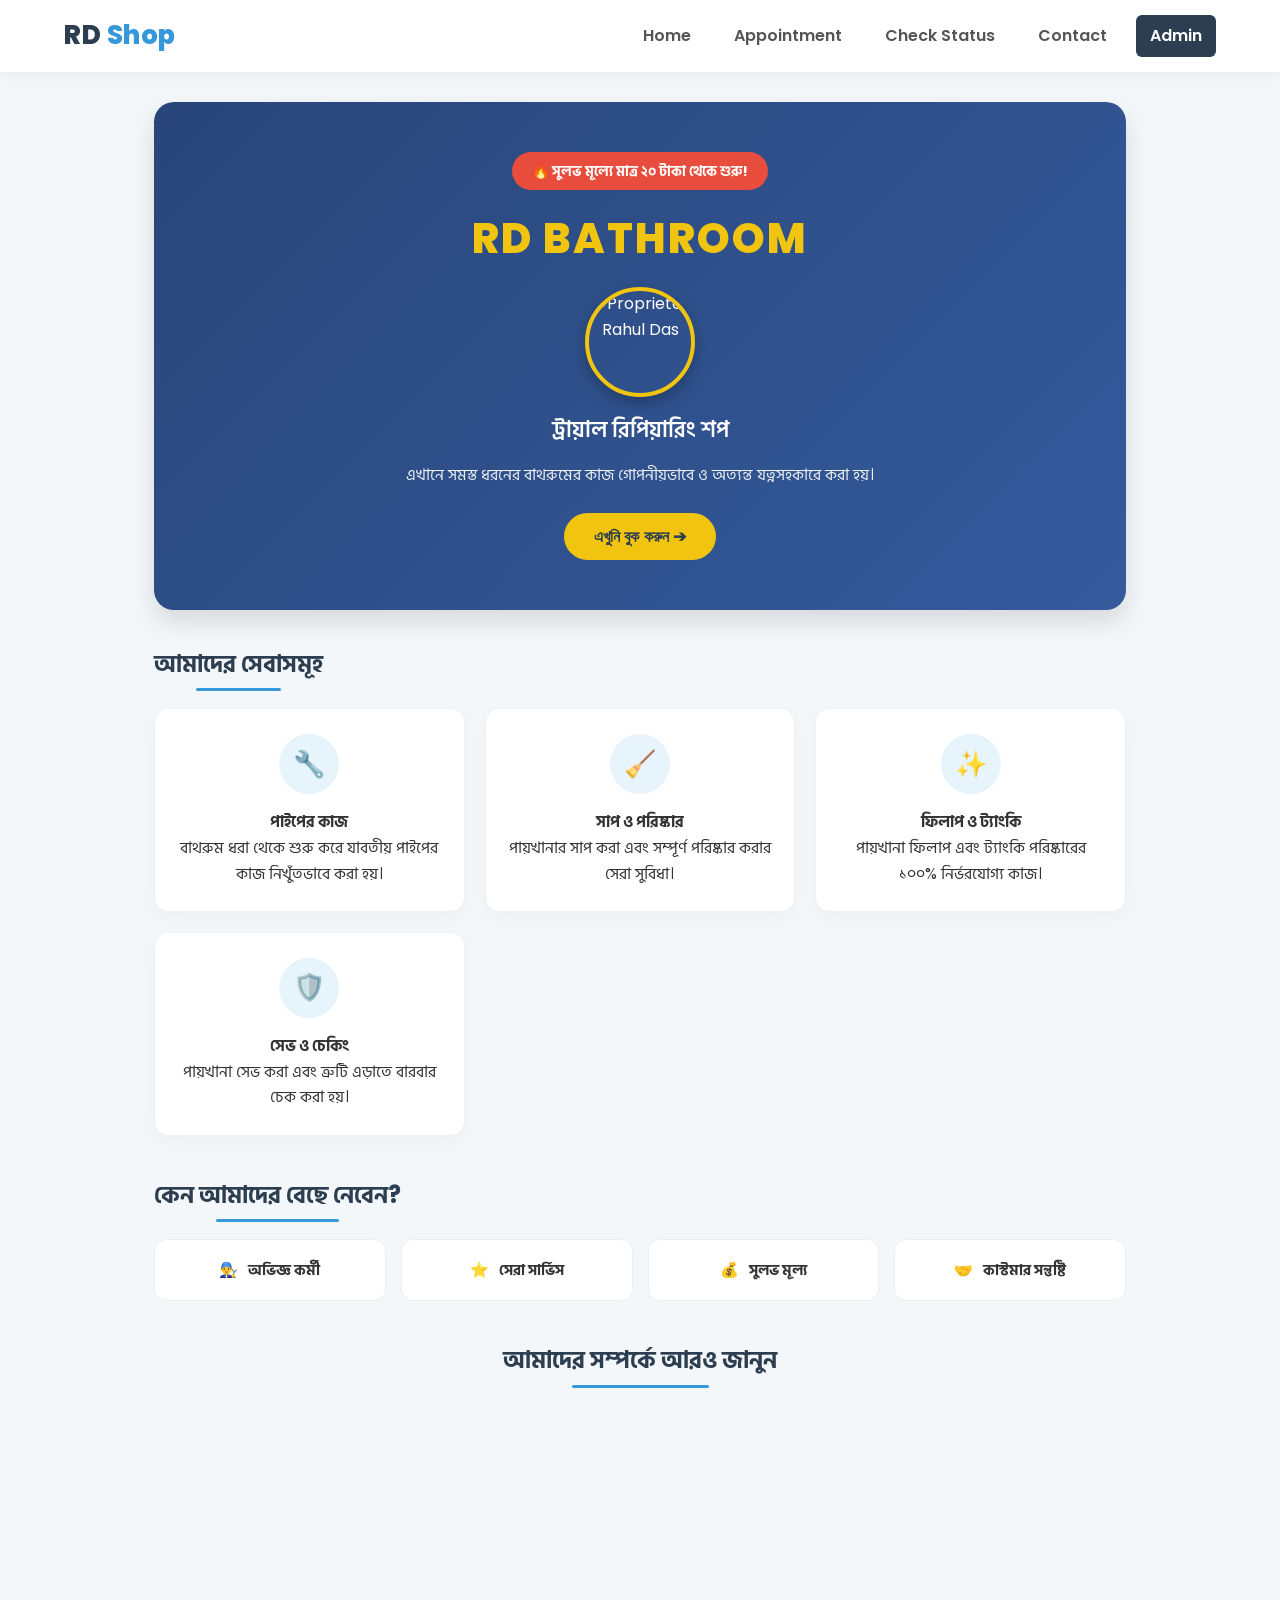
==== commit 1964b4ae: "Update index.html" ====
--- a/index.html
+++ b/index.html
@@ -41,26 +41,10 @@
       <div class="section-container">
         <h2 class="section-title text-center">আমাদের সেবাসমূহ</h2>
         <div class="services-grid">
-          <div class="service-card">
-            <div class="icon-circle">🔧</div>
-            <h4>পাইপের কাজ</h4>
-            <p>বাথরুম ধরা থেকে শুরু করে যাবতীয় পাইপের কাজ নিখুঁতভাবে করা হয়।</p>
-          </div>
-          <div class="service-card">
-            <div class="icon-circle">🧹</div>
-            <h4>সাপ ও পরিষ্কার</h4>
-            <p>পায়খানার সাপ করা এবং সম্পূর্ণ পরিষ্কার করার সেরা সুবিধা।</p>
-          </div>
-          <div class="service-card">
-            <div class="icon-circle">✨</div>
-            <h4>ফিলাপ ও ট্যাংকি</h4>
-            <p>পায়খানা ফিলাপ এবং ট্যাংকি পরিষ্কারের ১০০% নির্ভরযোগ্য কাজ।</p>
-          </div>
-          <div class="service-card">
-            <div class="icon-circle">🛡️</div>
-            <h4>সেভ ও চেকিং</h4>
-            <p>পায়খানা সেভ করা এবং ত্রুটি এড়াতে বারবার চেক করা হয়।</p>
-          </div>
+          <div class="service-card"><div class="icon-circle">🔧</div><h4>পাইপের কাজ</h4><p>বাথরুম ধরা থেকে শুরু করে যাবতীয় পাইপের কাজ নিখুঁতভাবে করা হয়।</p></div>
+          <div class="service-card"><div class="icon-circle">🧹</div><h4>সাপ ও পরিষ্কার</h4><p>পায়খানার সাপ করা এবং সম্পূর্ণ পরিষ্কার করার সেরা সুবিধা।</p></div>
+          <div class="service-card"><div class="icon-circle">✨</div><h4>ফিলাপ ও ট্যাংকি</h4><p>পায়খানা ফিলাপ এবং ট্যাংকি পরিষ্কারের ১০০% নির্ভরযোগ্য কাজ।</p></div>
+          <div class="service-card"><div class="icon-circle">🛡️</div><h4>সেভ ও চেকিং</h4><p>পায়খানা সেভ করা এবং ত্রুটি এড়াতে বারবার চেক করা হয়।</p></div>
         </div>
       </div>
 
@@ -95,6 +79,7 @@
         <div class="form-group">
           <input type="text" id="name" placeholder="Your Full Name" required>
           <input type="text" id="phone" placeholder="Phone Number" required>
+          <input type="email" id="email" placeholder="Your Email Address" required>
           <textarea id="address" placeholder="Your Full Address" rows="3" required></textarea>
           
           <label class="form-label">Select Service Required:</label>
@@ -119,7 +104,7 @@
         <p class="sub-text">Enter your 10-character Reference ID (e.g. S202610001) to check live status.</p>
         
         <div class="form-group" style="max-width:450px; margin: 20px auto 0;">
-          <input type="text" id="refIdInput" placeholder="Enter Reference ID (e.g. S202610001)" style="text-transform:uppercase;">
+          <input type="text" id="refIdInput" placeholder="Enter Reference ID" style="text-transform:uppercase;">
           <button id="statusBtn" onclick="checkStatus()" class="btn-submit">Check Status</button>
         </div>
 
@@ -131,22 +116,9 @@
       <div class="card-section text-center">
         <h2 class="section-title">Contact Info</h2>
         <div class="contact-grid">
-          <div class="contact-card">
-            <div class="icon">📍</div>
-            <h4>Address</h4>
-            <p>গ্রাম: শ্রীধরপুর, ঘোলা<br>রানাঘাট, নদীয়া</p>
-          </div>
-          <div class="contact-card">
-            <div class="icon">📞</div>
-            <h4>Phone</h4>
-            <p><strong>Mobile:</strong> 9002785595</p>
-            <p><strong>Care:</strong> 1800-1200-300</p>
-          </div>
-          <div class="contact-card">
-            <div class="icon">👤</div>
-            <h4>Proprietor</h4>
-            <p>Rahul Das</p>
-          </div>
+          <div class="contact-card"><div class="icon">📍</div><h4>Address</h4><p>গ্রাম: শ্রীধরপুর, ঘোলা<br>রানাঘাট, নদীয়া</p></div>
+          <div class="contact-card"><div class="icon">📞</div><h4>Phone</h4><p><strong>Mobile:</strong> 9002785595</p><p><strong>Care:</strong> 1800-1200-300</p></div>
+          <div class="contact-card"><div class="icon">👤</div><h4>Proprietor</h4><p>Rahul Das</p></div>
         </div>
         <a href="mailto:rahuldas8315@gmail.com" class="btn-email">Send an Email</a>
       </div>
--- a/style.css
+++ b/style.css
@@ -1,4 +1,3 @@
-/* Google Fonts Apply */
 * { box-sizing: border-box; margin: 0; padding: 0; }
 body { 
   font-family: 'Poppins', 'Hind Siliguri', sans-serif; 
@@ -7,7 +6,7 @@
   line-height: 1.6; 
 }
 
-/* Navbar Premium Design */
+/* Navbar */
 .navbar { 
   background-color: #ffffff; 
   display: flex; 
@@ -21,13 +20,12 @@
 }
 .brand-logo { color: #2c3e50; font-size: 26px; font-weight: 800; letter-spacing: 0.5px;}
 .brand-logo span { color: #3498db; }
-.nav-links { display: flex; align-items: center; gap: 20px; }
-.nav-links a { color: #555; text-decoration: none; font-weight: 600; padding: 8px 16px; border-radius: 6px; transition: all 0.3s ease; }
+.nav-links { display: flex; align-items: center; gap: 15px; }
+.nav-links a { color: #555; text-decoration: none; font-weight: 600; padding: 8px 14px; border-radius: 6px; transition: all 0.3s ease; }
 .nav-links a:hover { color: #3498db; background: #f0f8ff; }
 .nav-links a.admin-btn { background-color: #2c3e50; color: white; }
 .nav-links a.admin-btn:hover { background-color: #1a252f; color: white;}
 
-/* Burger Button */
 .burger-menu { display: none; background: none; border: none; color: #2c3e50; font-size: 28px; cursor: pointer; }
 
 @media (max-width: 768px) {
@@ -37,92 +35,119 @@
   .nav-links a { width: 90%; text-align: center; padding: 12px 0; border-bottom: 1px solid #eee;}
 }
 
-/* Page Layout */
+/* Main Content & Section Cards */
 .main-content { padding: 30px 5%; max-width: 1100px; margin: auto; }
-.page-section { display: none; animation: fadeIn 0.5s cubic-bezier(0.165, 0.84, 0.44, 1); }
+.page-section { display: none; animation: fadeIn 0.4s ease-in-out; }
 .active-page { display: block; }
-@keyframes fadeIn { from { opacity: 0; transform: translateY(15px); } to { opacity: 1; transform: translateY(0); } }
+@keyframes fadeIn { from { opacity: 0; transform: translateY(12px); } to { opacity: 1; transform: translateY(0); } }
 
-/* Section Containers & Titles */
-.section-container { margin-bottom: 50px; }
-.card-section { border: none; padding: 35px; margin-top: 20px; border-radius: 16px; background: #fff; box-shadow: 0 10px 25px rgba(0,0,0,0.03); }
+.section-container { margin-bottom: 40px; }
+.card-section { border: none; padding: 35px; margin-top: 20px; border-radius: 16px; background: #fff; box-shadow: 0 8px 25px rgba(0,0,0,0.04); }
 .text-center { text-align: center; }
-.section-title { color: #2c3e50; font-weight: 700; font-size: 24px; margin-bottom: 30px; position: relative; display: inline-block;}
+.section-title { color: #2c3e50; font-weight: 700; font-size: 24px; margin-bottom: 25px; position: relative; display: inline-block;}
 .section-title::after { content: ''; position: absolute; width: 50%; height: 3px; background: #3498db; bottom: -8px; left: 25%; border-radius: 5px; }
+.sub-text { color: #666; font-size: 15px; margin-bottom: 15px; }
 
-/* 🌟 Premium Hero Section */
+/* Hero Banner & Circular Owner Image */
 .hero-section { 
-  background: linear-gradient(135deg, rgba(30, 60, 114, 0.95), rgba(42, 82, 152, 0.95)), url('https://www.transparenttextures.com/patterns/carbon-fibre.png');
-  color: white; 
-  padding: 60px 20px; 
-  border-radius: 20px; 
-  margin-bottom: 40px; 
-  box-shadow: 0 15px 30px rgba(0,0,0,0.15);
-  text-align: center;
-  position: relative;
-  overflow: hidden;
+  background: linear-gradient(135deg, rgba(30, 60, 114, 0.95), rgba(42, 82, 152, 0.95));
+  color: white; padding: 50px 20px; border-radius: 20px; margin-bottom: 35px; 
+  text-align: center; box-shadow: 0 12px 25px rgba(0,0,0,0.12);
 }
-.hero-content { position: relative; z-index: 2; }
-.shop-title { color: #f1c40f; font-size: 48px; margin-bottom: 5px; font-weight: 800; letter-spacing: 2px; text-shadow: 2px 2px 4px rgba(0,0,0,0.3);}
-.shop-subtitle { color: #ffffff; font-size: 24px; margin-bottom: 20px; font-weight: 600; opacity: 0.9;}
-.tagline { font-size: 17px; margin-bottom: 30px; color: #ecf0f1; max-width: 600px; margin-left: auto; margin-right: auto;}
-.offer-badge { background: #e74c3c; color: white; padding: 8px 20px; display: inline-block; border-radius: 30px; font-weight: 700; font-size: 15px; margin-bottom: 20px; box-shadow: 0 4px 10px rgba(231, 76, 60, 0.4); animation: pulse 2s infinite;}
-.hero-btn { background: #f1c40f; color: #2c3e50; padding: 14px 30px; font-size: 16px; font-weight: 700; border: none; border-radius: 30px; cursor: pointer; transition: all 0.3s ease; box-shadow: 0 4px 15px rgba(241, 196, 15, 0.4);}
+.shop-title { color: #f1c40f; font-size: 42px; margin-bottom: 5px; font-weight: 800; letter-spacing: 2px;}
+
+.owner-img { 
+  width: 110px; 
+  height: 110px; 
+  border-radius: 50%; 
+  border: 4px solid #f1c40f; 
+  object-fit: cover; 
+  margin: 15px auto; 
+  display: block; 
+  box-shadow: 0 6px 15px rgba(0,0,0,0.25);
+  transition: transform 0.3s ease;
+}
+.owner-img:hover { transform: scale(1.05); }
+
+.shop-subtitle { color: #ffffff; font-size: 22px; margin-bottom: 15px; font-weight: 600;}
+.tagline { font-size: 16px; margin-bottom: 25px; color: #ecf0f1; max-width: 600px; margin-left: auto; margin-right: auto;}
+.offer-badge { background: #e74c3c; color: white; padding: 8px 20px; display: inline-block; border-radius: 30px; font-weight: 700; font-size: 14px; margin-bottom: 15px;}
+.hero-btn { background: #f1c40f; color: #2c3e50; padding: 14px 30px; font-size: 16px; font-weight: 700; border: none; border-radius: 30px; cursor: pointer; transition: all 0.3s ease;}
 .hero-btn:hover { background: #fff; transform: translateY(-3px); }
 
-/* 🌟 Modern Services Grid */
-.services-grid { display: grid; grid-template-columns: repeat(auto-fit, minmax(240px, 1fr)); gap: 25px; }
-.service-card { background: #fff; padding: 30px 20px; border-radius: 16px; text-align: center; box-shadow: 0 8px 20px rgba(0,0,0,0.04); transition: all 0.3s ease; border: 1px solid #f0f0f0; position: relative; overflow: hidden;}
-.service-card:hover { transform: translateY(-10px); box-shadow: 0 15px 30px rgba(0,0,0,0.08); border-color: #3498db;}
-.icon-circle { width: 70px; height: 70px; background: #f0f8ff; color: #3498db; border-radius: 50%; display: flex; align-items: center; justify-content: center; font-size: 30px; margin: 0 auto 20px; transition: 0.3s;}
-.service-card:hover .icon-circle { background: #3498db; color: white; }
-.service-card h4 { color: #2c3e50; font-size: 18px; margin-bottom: 10px; font-weight: 700;}
-.service-card p { color: #666; font-size: 14px; }
+/* Status Shortcut Button in Appointment Page */
+.status-shortcut-btn { 
+  background: #e8f4fc; 
+  color: #2980b9; 
+  border: 1px dashed #3498db; 
+  padding: 10px 22px; 
+  border-radius: 30px; 
+  font-size: 14px; 
+  font-weight: 600; 
+  cursor: pointer; 
+  display: inline-block; 
+  transition: 0.3s;
+}
+.status-shortcut-btn:hover { 
+  background: #d4e6f1; 
+  transform: translateY(-2px); 
+}
 
-/* 🌟 Premium Features Grid */
-.features-grid { display: grid; grid-template-columns: repeat(auto-fit, minmax(200px, 1fr)); gap: 20px; }
-.feature-box { background: linear-gradient(145deg, #ffffff, #f9f9f9); padding: 20px; border-radius: 12px; text-align: center; font-size: 16px; box-shadow: 0 4px 15px rgba(0,0,0,0.03); border: 1px solid #eee; display: flex; align-items: center; justify-content: center; gap: 15px; transition: 0.3s;}
-.feature-box:hover { background: #3498db; color: white; transform: scale(1.03);}
-.f-icon { font-size: 24px; }
+/* Grid Cards */
+.services-grid { display: grid; grid-template-columns: repeat(auto-fit, minmax(230px, 1fr)); gap: 20px; }
+.service-card { background: #fff; padding: 25px 20px; border-radius: 14px; text-align: center; box-shadow: 0 5px 15px rgba(0,0,0,0.03); border: 1px solid #f0f0f0; transition: 0.3s;}
+.service-card:hover { transform: translateY(-8px); border-color: #3498db;}
+.icon-circle { width: 60px; height: 60px; background: #e8f4fc; color: #3498db; border-radius: 50%; display: flex; align-items: center; justify-content: center; font-size: 26px; margin: 0 auto 15px;}
 
-/* Forms & Buttons */
-.form-group input, .form-group textarea { padding: 15px; margin: 10px 0; width: 100%; border-radius: 8px; border: 1px solid #ddd; font-family: inherit; font-size: 15px; background: #fafafa; transition: 0.3s;}
-.form-group input:focus, .form-group textarea:focus { outline: none; border-color: #3498db; background: #fff; box-shadow: 0 0 0 3px rgba(52, 152, 219, 0.1);}
-.btn-submit { background-color: #3498db; color: white; border: none; cursor: pointer; font-weight: 600; padding: 15px; border-radius: 8px; width: 100%; font-size: 16px; display: flex; justify-content: center; align-items: center; gap: 10px; transition: 0.3s;}
-.btn-submit:hover:not(:disabled) { background-color: #2980b9; transform: translateY(-2px);}
+.features-grid { display: grid; grid-template-columns: repeat(auto-fit, minmax(180px, 1fr)); gap: 15px; }
+.feature-box { background: #fff; padding: 18px; border-radius: 12px; text-align: center; font-size: 15px; border: 1px solid #eee; display: flex; align-items: center; justify-content: center; gap: 10px;}
+
+/* Form & Inputs */
+.form-label { font-weight: 600; margin-top: 15px; display: block; color: #2c3e50; text-align: left; }
+.form-group input, .form-group textarea, .form-select { padding: 14px; margin: 8px 0; width: 100%; border-radius: 8px; border: 1px solid #ddd; font-family: inherit; font-size: 15px; background: #fafafa; transition: 0.3s;}
+.form-group input:focus, .form-group textarea:focus, .form-select:focus { outline: none; border-color: #3498db; background: #fff;}
+.btn-submit { background-color: #3498db; color: white; border: none; cursor: pointer; font-weight: 600; padding: 15px; border-radius: 8px; width: 100%; font-size: 16px; display: flex; justify-content: center; align-items: center; gap: 10px; margin-top: 15px;}
+.btn-submit:hover:not(:disabled) { background-color: #2980b9;}
 .btn-submit:disabled { background-color: #95a5a6; cursor: not-allowed; }
 
-/* Contact & Admin styling */
-.contact-grid { display: grid; grid-template-columns: repeat(auto-fit, minmax(220px, 1fr)); gap: 25px; margin-bottom: 30px; }
-.contact-card { background: #fff; padding: 30px 20px; border-radius: 12px; box-shadow: 0 5px 15px rgba(0,0,0,0.05); border-bottom: 4px solid #3498db;}
-.contact-card .icon { font-size: 35px; margin-bottom: 15px; color: #3498db;}
-.contact-card h4 { color: #2c3e50; margin-bottom: 10px; font-weight: 700;}
-.btn-email { background-color: #e74c3c; color: white; padding: 15px 35px; display: inline-block; text-decoration: none; border-radius: 30px; font-weight: 600; transition: 0.3s; box-shadow: 0 4px 15px rgba(231, 76, 60, 0.3);}
-.btn-email:hover { background-color: #c0392b; transform: translateY(-3px);}
+/* Booking Result Box */
+.booking-result-box { margin-top: 25px; padding: 25px; border-radius: 12px; background: #e8f8f5; border: 2px dashed #27ae60; text-align: center;}
+.ref-badge { font-size: 24px; font-weight: 800; color: #27ae60; letter-spacing: 2px; margin: 10px 0; background: #fff; padding: 10px 20px; border-radius: 8px; display: inline-block;}
 
-/* Spinner & Tables */
+/* Status Result Card */
+.status-result-card { margin-top: 25px; padding: 25px; border-radius: 14px; background: #fff; border: 1px solid #e0e0e0; box-shadow: 0 8px 20px rgba(0,0,0,0.06); text-align: left; max-width: 500px; margin-left: auto; margin-right: auto;}
+.status-row { display: flex; justify-content: space-between; padding: 10px 0; border-bottom: 1px solid #eee; font-size: 15px;}
+.status-row strong { color: #2c3e50; }
+
+/* Contact Cards */
+.contact-grid { display: grid; grid-template-columns: repeat(auto-fit, minmax(200px, 1fr)); gap: 20px; margin-bottom: 25px; }
+.contact-card { background: #fff; padding: 25px 15px; border-radius: 12px; border-bottom: 4px solid #3498db; box-shadow: 0 4px 12px rgba(0,0,0,0.04);}
+.contact-card .icon { font-size: 32px; margin-bottom: 10px; }
+.btn-email { background-color: #e74c3c; color: white; padding: 14px 30px; display: inline-block; text-decoration: none; border-radius: 30px; font-weight: 600;}
+
+/* Spinner */
 .spinner { border: 3px solid rgba(255, 255, 255, 0.3); border-top: 3px solid #ffffff; border-radius: 50%; width: 20px; height: 20px; animation: spin 1s linear infinite; }
 @keyframes spin { 0% { transform: rotate(0deg); } 100% { transform: rotate(360deg); } }
-.video-container { position: relative; padding-bottom: 56.25%; height: 0; overflow: hidden; border-radius: 16px; box-shadow: 0 10px 30px rgba(0,0,0,0.1); }
-.video-container iframe { position: absolute; top: 0; left: 0; width: 100%; height: 100%; border: none; }
-.table-responsive { overflow-x: auto; margin-top: 15px; border-radius: 10px; box-shadow: 0 0 15px rgba(0,0,0,0.05);}
-table { width: 100%; border-collapse: collapse; font-size: 14px; background: white;}
-th, td { border: 1px solid #f0f0f0; padding: 15px; text-align: left; }
-th { background-color: #2c3e50; color: white; font-weight: 600; white-space: nowrap;}
-tr:nth-child(even) { background-color: #fafafa; }
-.header-flex { display: flex; justify-content: space-between; align-items: center; margin-bottom: 20px;}
 
-.btn-approve, .btn-reject, .btn-logout { color: white; border: none; padding: 8px 15px; font-size: 13px; font-weight: 600; border-radius: 6px; cursor: pointer; transition: 0.2s;}
-.btn-approve { background-color: #27ae60; margin-bottom: 5px; width: 100%;}
-.btn-approve:hover { background-color: #219653;}
+/* Admin Table & Status Badges */
+.table-responsive { overflow-x: auto; margin-top: 15px; border-radius: 8px;}
+table { width: 100%; border-collapse: collapse; font-size: 13px; background: white;}
+th, td { border: 1px solid #e0e0e0; padding: 12px; text-align: left; }
+th { background-color: #2c3e50; color: white; white-space: nowrap;}
+.admin-date-input { padding: 6px; font-size: 12px; border: 1px solid #ccc; border-radius: 4px; width: 130px;}
+
+.btn-approve, .btn-reject, .btn-logout { color: white; border: none; padding: 6px 10px; font-size: 12px; font-weight: 600; border-radius: 4px; cursor: pointer;}
+.btn-approve { background-color: #27ae60; margin-bottom: 4px; width: 100%;}
 .btn-reject { background-color: #e74c3c; width: 100%;}
-.btn-reject:hover { background-color: #c0392b;}
-.btn-logout { background-color: #95a5a6; }
-.btn-logout:hover { background-color: #7f8c8d; }
-.status-pending { color: #d35400; font-weight: 600; background: #fdf2e9; padding: 6px 12px; border-radius: 20px; display: inline-block; font-size: 12px;}
-.status-approved { color: #27ae60; font-weight: 600; background: #eaeded; padding: 6px 12px; border-radius: 20px; display: inline-block; font-size: 12px;}
-.status-rejected { color: #c0392b; font-weight: 600; background: #fdedec; padding: 6px 12px; border-radius: 20px; display: inline-block; font-size: 12px;}
+.btn-logout { background-color: #7f8c8d; }
+
+.status-pending { color: #d35400; font-weight: bold; background: #fdf2e9; padding: 4px 10px; border-radius: 20px; display: inline-block; font-size: 11px;}
+.status-approved { color: #27ae60; font-weight: bold; background: #e8f8f5; padding: 4px 10px; border-radius: 20px; display: inline-block; font-size: 11px;}
+.status-rejected { color: #c0392b; font-weight: bold; background: #fdedec; padding: 4px 10px; border-radius: 20px; display: inline-block; font-size: 11px;}
+
 .msg-box { font-weight: 600; margin-top: 15px; text-align: center;}
 .error-text { color: #e74c3c; }
 .success-text { color: #27ae60; }
 .info-text { color: #3498db; }
+.video-container { position: relative; padding-bottom: 56.25%; height: 0; overflow: hidden; border-radius: 14px; }
+.video-container iframe { position: absolute; top: 0; left: 0; width: 100%; height: 100%; border: none; }
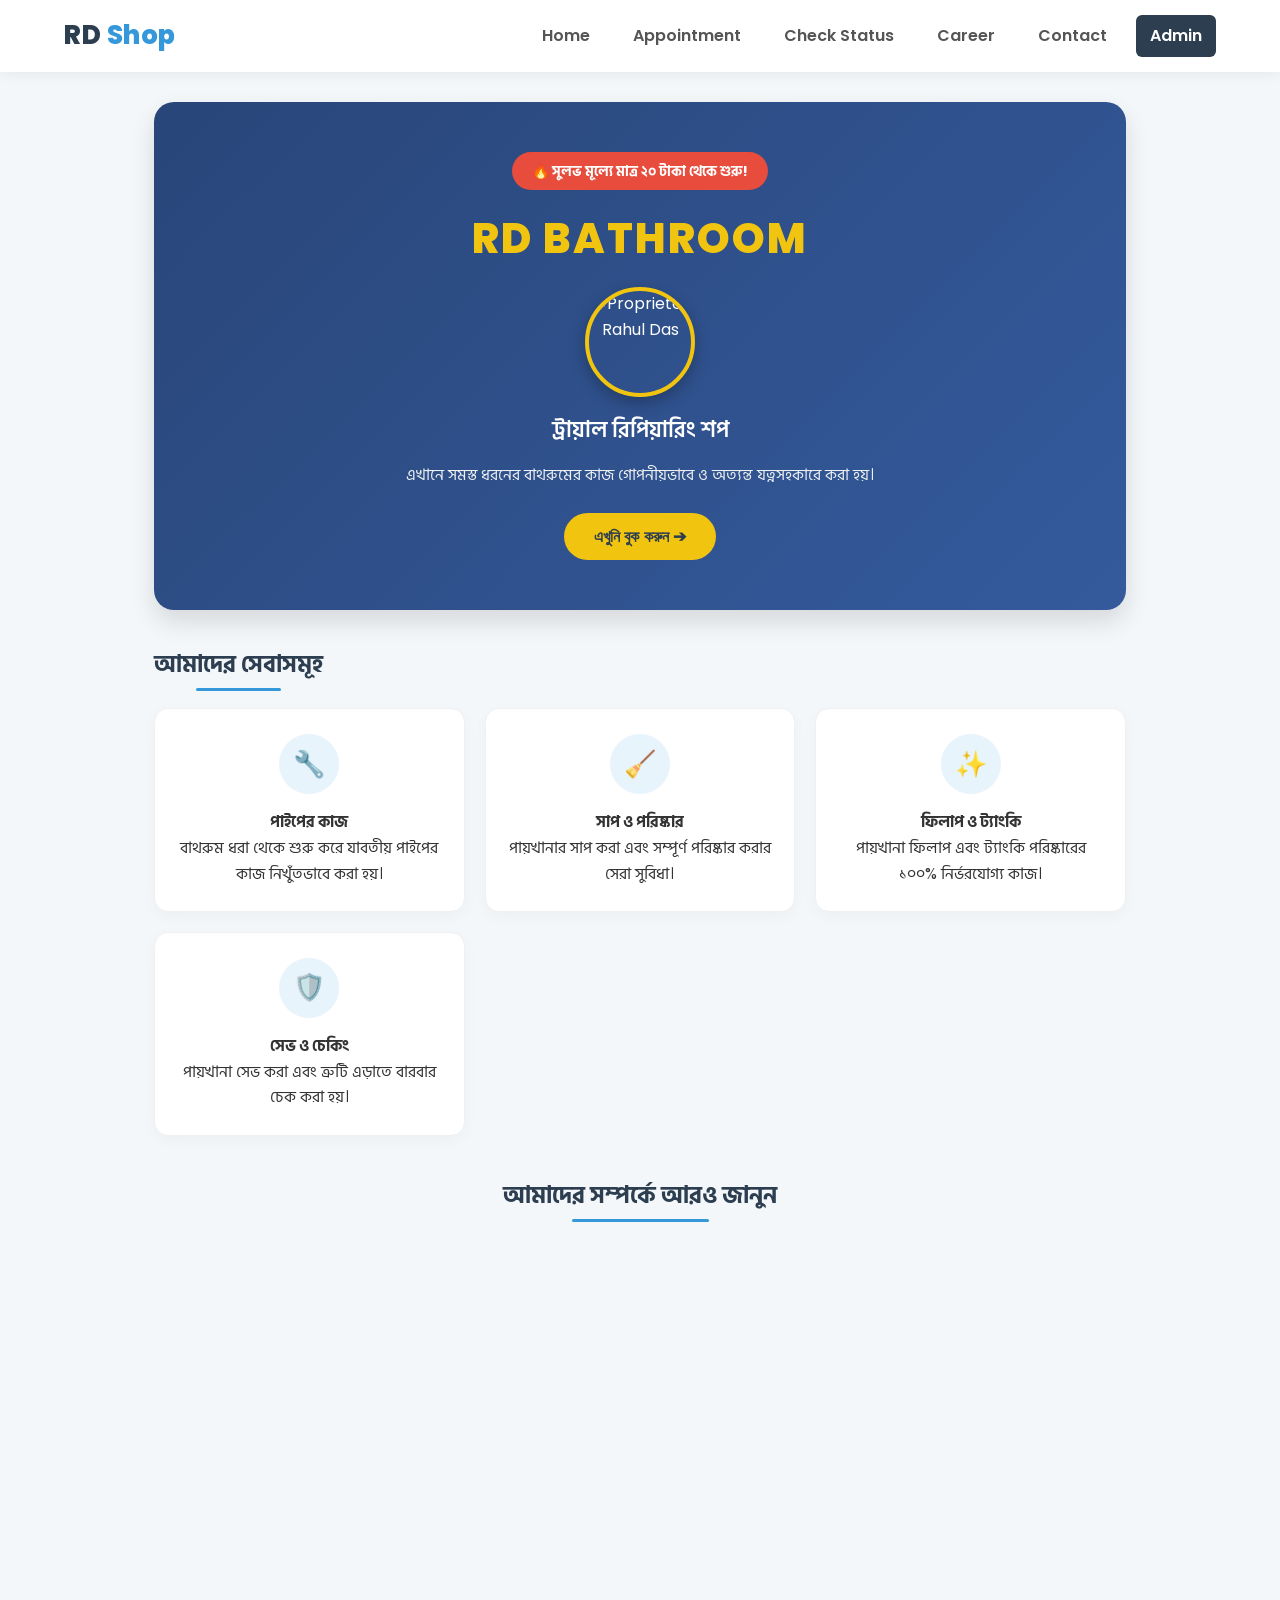
==== commit a0109ab6: "Update index.html" ====
--- a/index.html
+++ b/index.html
@@ -3,13 +3,14 @@
 <head>
   <meta charset="UTF-8">
   <meta name="viewport" content="width=device-width, initial-scale=1.0">
-  <title>RD Bathroom - Premium Services</title>
+  <title>RD Bathroom - Premium Services & Careers</title>
   
   <link href="https://fonts.googleapis.com/css2?family=Poppins:wght@300;400;600;800&family=Hind+Siliguri:wght@400;600;700&display=swap" rel="stylesheet">
   <link rel="stylesheet" href="style.css">
 </head>
 <body>
 
+  <!-- Navigation Bar -->
   <nav class="navbar">
     <div class="brand-logo">RD <span>Shop</span></div>
     <button class="burger-menu" id="burgerBtn" onclick="toggleMenu()">&#9776;</button>
@@ -17,6 +18,7 @@
       <a href="#" onclick="showPage('homePage')">Home</a>
       <a href="#" onclick="showPage('appointmentPage')">Appointment</a>
       <a href="#" onclick="showPage('statusPage')">Check Status</a>
+      <a href="#" onclick="showPage('careerPage')">Career</a>
       <a href="#" onclick="showPage('contactPage')">Contact</a>
       <a href="#" onclick="showPage('adminPage')" class="admin-btn">Admin</a>
     </div>
@@ -24,6 +26,7 @@
 
   <div class="main-content">
     
+    <!-- HOME PAGE -->
     <div id="homePage" class="page-section active-page">
       <div class="hero-section">
         <div class="hero-content">
@@ -48,16 +51,6 @@
         </div>
       </div>
 
-      <div class="section-container">
-        <h2 class="section-title text-center">কেন আমাদের বেছে নেবেন?</h2>
-        <div class="features-grid">
-          <div class="feature-box"><span class="f-icon">👨‍🔧</span> <strong>অভিজ্ঞ কর্মী</strong></div>
-          <div class="feature-box"><span class="f-icon">⭐</span> <strong>সেরা সার্ভিস</strong></div>
-          <div class="feature-box"><span class="f-icon">💰</span> <strong>সুলভ মূল্য</strong></div>
-          <div class="feature-box"><span class="f-icon">🤝</span> <strong>কাস্টমার সন্তুষ্টি</strong></div>
-        </div>
-      </div>
-
       <div class="section-container text-center">
         <h2 class="section-title">আমাদের সম্পর্কে আরও জানুন</h2>
         <div class="video-container">
@@ -66,9 +59,9 @@
       </div>
     </div>
 
+    <!-- APPOINTMENT PAGE -->
     <div id="appointmentPage" class="page-section">
       <div class="card-section">
-        
         <div class="text-center" style="margin-bottom:15px;">
           <div class="status-shortcut-btn" onclick="showPage('statusPage')">
             🔍 Already Booked? Check Your Status ➔
@@ -84,34 +77,59 @@
           
           <label class="form-label">Select Service Required:</label>
           <select id="service" class="form-select" required>
-            <option value="Bathroom Pipe Repair">বাথরুম ধরা ও পাইপের কাজ (Bathroom Pipe Repair)</option>
-            <option value="Toilet Cleaning">পায়খানার সাপ ও পরিষ্কার করা (Toilet Cleaning)</option>
-            <option value="Tanki & Fillup Clean">পায়খানা ফিলাপ ও ট্যাংকি পরিষ্কার (Tanki & Fillup Clean)</option>
-            <option value="Toilet Safe & Check">পায়খানা সেভ ও চেকিং (Toilet Safe & Check)</option>
-            <option value="Other Repairing Work">অন্যান্য বাথরুম রিপিয়ারিং কাজ (Other Repairing Work)</option>
+            <option value="Bathroom Pipe Repair">বাথরুম ধরা ও পাইপের কাজ</option>
+            <option value="Toilet Cleaning">পায়খানার সাপ ও পরিষ্কার করা</option>
+            <option value="Tanki & Fillup Clean">পায়খানা ফিলাপ ও ট্যাংকি পরিষ্কার</option>
+            <option value="Toilet Safe & Check">পায়খানা সেভ ও চেকিং</option>
+            <option value="Other Repairing Work">অন্যান্য বাথরুম কাজ</option>
           </select>
 
           <button id="bookBtn" onclick="submitBooking()" class="btn-submit">Book Appointment</button>
         </div>
-        
         <div id="bookingResult" class="booking-result-box" style="display:none;"></div>
       </div>
     </div>
 
+    <!-- CAREER PAGE -->
+    <div id="careerPage" class="page-section">
+      <div class="card-section">
+        <h2 class="section-title">Career - Apply for a Job</h2>
+        <p class="sub-text">Join the RD Bathroom team! Fill out the form below to apply.</p>
+        <div class="form-group">
+          <input type="text" id="jobName" placeholder="Your Full Name" required>
+          <input type="text" id="jobPhone" placeholder="Phone Number" required>
+          <input type="email" id="jobEmail" placeholder="Your Email Address" required>
+          
+          <label class="form-label">Position Applying For:</label>
+          <select id="jobPosition" class="form-select" required>
+            <option value="Senior Plumber">Senior Plumber (অভিজ্ঞ প্লাম্বার)</option>
+            <option value="Cleaning Staff">Cleaning Staff (ক্লিনিং স্টাফ)</option>
+            <option value="Helper">Helper (হেল্পার)</option>
+            <option value="Manager/Supervisor">Manager/Supervisor (ম্যানেজার)</option>
+          </select>
+
+          <textarea id="jobExperience" placeholder="Your Experience / Address / Details" rows="4" required></textarea>
+          <button id="jobBtn" onclick="submitJobApplication()" class="btn-submit" style="background-color: #27ae60;">Submit Application</button>
+        </div>
+        <div id="jobResult" class="booking-result-box" style="display:none; border-color: #3498db; background: #ebf5fb;"></div>
+      </div>
+    </div>
+
+    <!-- CHECK STATUS PAGE -->
     <div id="statusPage" class="page-section">
       <div class="card-section text-center">
-        <h2 class="section-title">Check Your Appointment Status</h2>
-        <p class="sub-text">Enter your 10-character Reference ID (e.g. S202610001) to check live status.</p>
+        <h2 class="section-title">Check Appointment Status</h2>
+        <p class="sub-text">Enter your Reference ID (e.g. S202610001)</p>
         
         <div class="form-group" style="max-width:450px; margin: 20px auto 0;">
           <input type="text" id="refIdInput" placeholder="Enter Reference ID" style="text-transform:uppercase;">
           <button id="statusBtn" onclick="checkStatus()" class="btn-submit">Check Status</button>
         </div>
-
         <div id="statusResultCard" style="display:none;" class="status-result-card"></div>
       </div>
     </div>
 
+    <!-- CONTACT PAGE -->
     <div id="contactPage" class="page-section">
       <div class="card-section text-center">
         <h2 class="section-title">Contact Info</h2>
@@ -124,6 +142,7 @@
       </div>
     </div>
 
+    <!-- ADMIN PAGE -->
     <div id="adminPage" class="page-section">
       <div class="card-section" id="adminLoginSection">
         <h2 class="section-title">Admin Login</h2>
@@ -135,12 +154,21 @@
         <p id="adminMessage" class="msg-box"></p>
       </div>
 
-      <div class="card-section" id="adminDashboard" style="display:none;">
+      <div class="card-section" id="adminDashboard" style="display:none; max-width: 100%;">
         <div class="header-flex">
-          <h2 class="section-title" style="margin:0; border:none;">Appointment Management</h2>
+          <h2 class="section-title" style="margin:0; border:none;">Admin Dashboard</h2>
           <button onclick="logoutAdmin()" class="btn-logout">Logout</button>
         </div>
-        <div id="tableContainer" class="table-responsive">Loading...</div>
+        
+        <!-- Admin Tabs -->
+        <div class="admin-tabs">
+          <button class="admin-tab-btn active-tab" id="tabAppBtn" onclick="switchAdminTab('appointments')">Appointments</button>
+          <button class="admin-tab-btn" id="tabJobBtn" onclick="switchAdminTab('jobs')">Job Applications</button>
+        </div>
+
+        <!-- Tables -->
+        <div id="appointmentTableContainer" class="table-responsive">Loading...</div>
+        <div id="jobTableContainer" class="table-responsive" style="display:none;">Loading...</div>
       </div>
     </div>
   </div>
